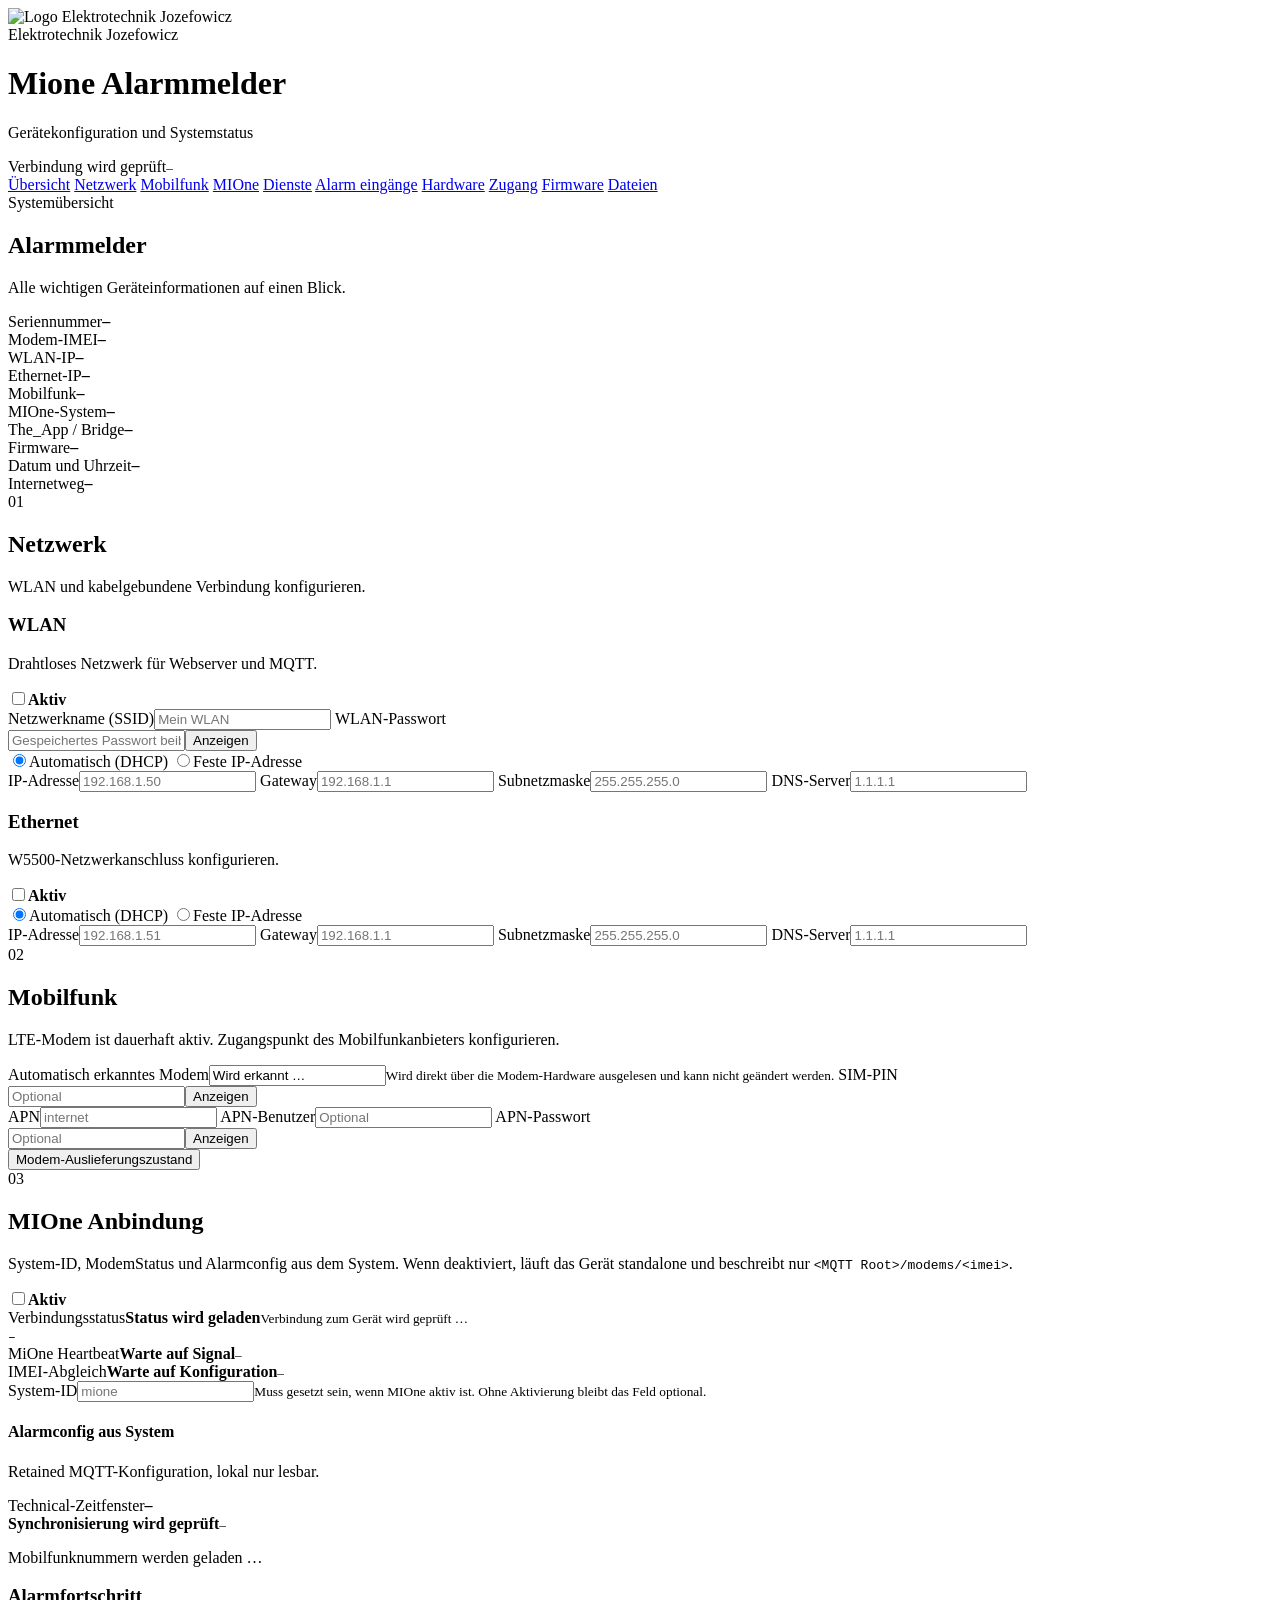
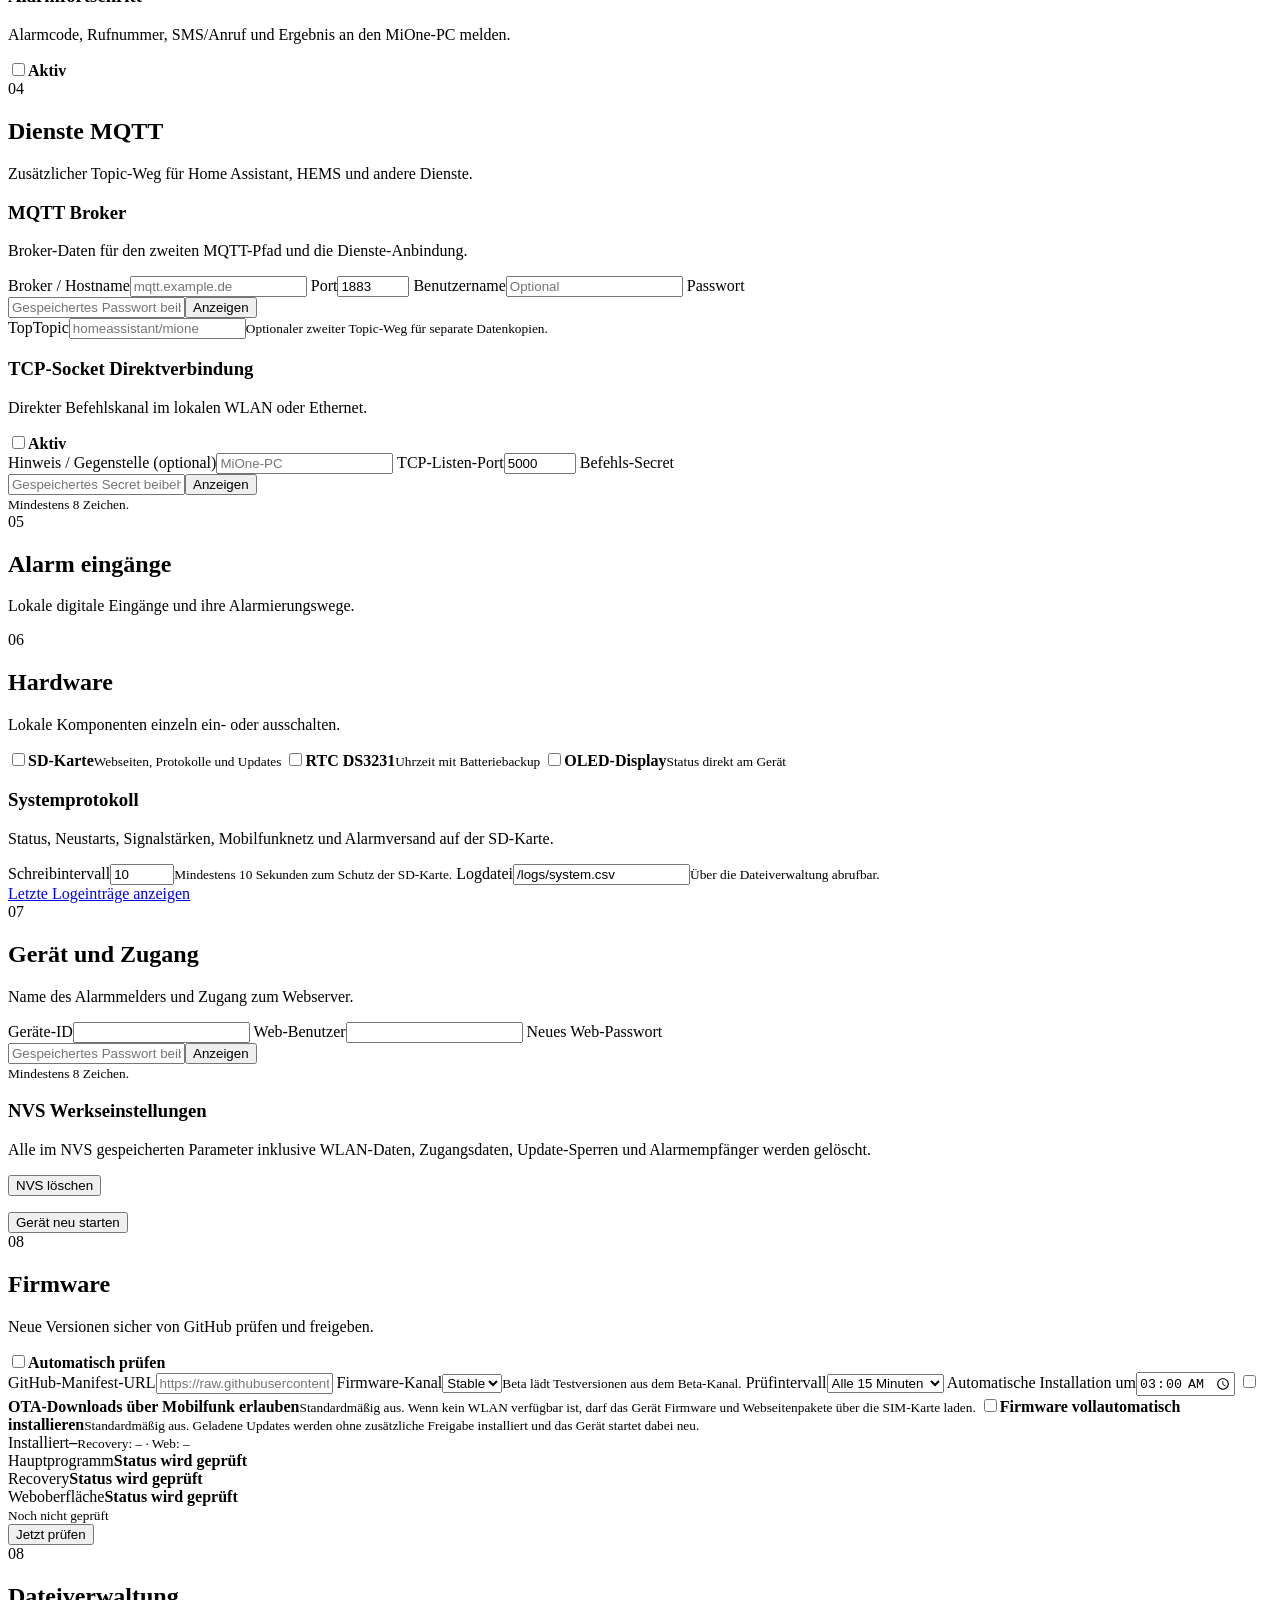
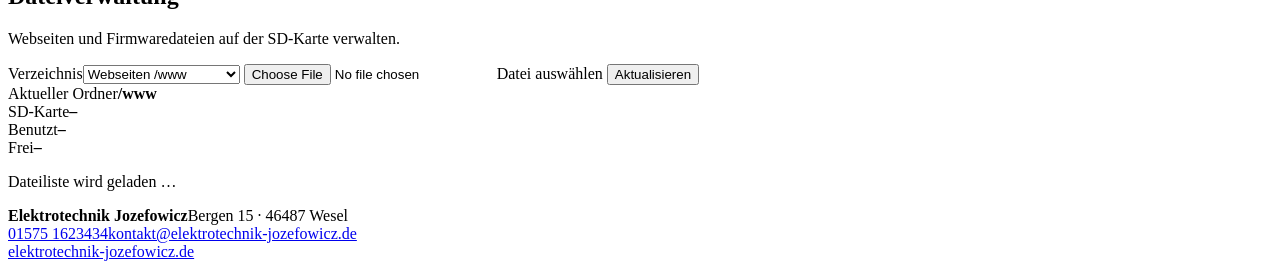
==== data/www/index.html @ 2a3f88ae "Move alarm progress into MIOne section" ====
<!doctype html>
<html lang="de">
<head>
  <meta charset="utf-8">
  <meta name="viewport" content="width=device-width,initial-scale=1">
  <meta name="theme-color" content="#071b2c">
  <title>Mione Alarmmelder | Konfiguration</title>
  <link rel="stylesheet" href="/config.css">
</head>
<body>
  <header class="topbar">
    <div class="brand wrap">
      <img src="/logo.png" alt="Logo Elektrotechnik Jozefowicz">
      <div>
        <span class="eyebrow">Elektrotechnik Jozefowicz</span>
        <h1>Mione Alarmmelder</h1>
        <p>Gerätekonfiguration und Systemstatus</p>
      </div>
      <div class="connection" id="connectionState"><i></i><div class="connection-text"><span>Verbindung wird geprüft</span><small id="connectionDetail">–</small></div></div>
    </div>
  </header>

  <main class="wrap layout">
    <aside class="sidebar" aria-label="Navigation">
      <a href="#overview" class="active">Übersicht</a>
      <a href="#network">Netzwerk</a>
      <a href="#cellular">Mobilfunk</a>
      <a href="#mione">MIOne</a>
      <a href="#services">Dienste</a>
      <a href="#alarm-inputs">Alarm eingänge</a>
      <a href="#hardware">Hardware</a>
      <a href="#security">Zugang</a>
      <a href="#updates">Firmware</a>
      <a href="#files">Dateien</a>
    </aside>

    <div class="content">
      <section class="hero-card" id="overview">
        <div>
          <span class="eyebrow">Systemübersicht</span>
          <h2 id="deviceTitle">Alarmmelder</h2>
          <p>Alle wichtigen Geräteinformationen auf einen Blick.</p>
        </div>
        <div class="status-grid">
          <div class="status-item"><span>Seriennummer</span><strong id="serialNumber">–</strong></div>
          <div class="status-item"><span>Modem-IMEI</span><strong id="modemImei">–</strong></div>
          <div class="status-item"><span>WLAN-IP</span><strong id="wifiStatus">–</strong></div>
          <div class="status-item"><span>Ethernet-IP</span><strong id="ethernetStatus">–</strong></div>
          <div class="status-item"><span>Mobilfunk</span><strong id="cellularStatus">–</strong></div>
          <div class="status-item"><span>MIOne-System</span><strong id="mqttStatus">–</strong></div>
          <div class="status-item"><span>The_App / Bridge</span><strong id="appBridgeStatus">–</strong></div>
          <div class="status-item"><span>Firmware</span><strong id="firmwareVersionStatus">–</strong></div>
          <div class="status-item"><span>Datum und Uhrzeit</span><strong id="dateTimeStatus">–</strong></div>
          <div class="status-item"><span>Internetweg</span><strong id="internetStatus">–</strong></div>
        </div>
      </section>

      <form id="configForm" autocomplete="off">
        <section class="card" id="network">
          <div class="section-heading"><div><span class="step">01</span><h2>Netzwerk</h2><p>WLAN und kabelgebundene Verbindung konfigurieren.</p></div></div>

          <div class="subsection" data-feature="wifi">
            <div class="subsection-title"><div><h3>WLAN</h3><p>Drahtloses Netzwerk für Webserver und MQTT.</p></div><label class="switch"><input id="wifiEnabled" type="checkbox"><span></span><b>Aktiv</b></label></div>
            <div class="fields two">
              <label><span>Netzwerkname (SSID)</span><input id="wifiSsid" type="text" maxlength="32" autocomplete="off" placeholder="Mein WLAN"></label>
              <label><span>WLAN-Passwort</span><div class="password"><input id="wifiPassword" type="password" maxlength="64" autocomplete="new-password" placeholder="Gespeichertes Passwort beibehalten"><button type="button" class="reveal" aria-label="Passwort anzeigen">Anzeigen</button></div></label>
            </div>
            <div class="choice-row" role="radiogroup" aria-label="WLAN IP-Konfiguration">
              <label><input type="radio" name="wifiIpMode" value="dhcp" checked><span>Automatisch (DHCP)</span></label>
              <label><input type="radio" name="wifiIpMode" value="static"><span>Feste IP-Adresse</span></label>
            </div>
            <div class="fields ip-fields" id="wifiStatic">
              <label><span>IP-Adresse</span><input id="wifiAddress" inputmode="decimal" placeholder="192.168.1.50"></label>
              <label><span>Gateway</span><input id="wifiGateway" inputmode="decimal" placeholder="192.168.1.1"></label>
              <label><span>Subnetzmaske</span><input id="wifiSubnet" inputmode="decimal" placeholder="255.255.255.0"></label>
              <label><span>DNS-Server</span><input id="wifiDns" inputmode="decimal" placeholder="1.1.1.1"></label>
            </div>
          </div>

          <div class="subsection" data-feature="ethernet">
            <div class="subsection-title"><div><h3>Ethernet</h3><p>W5500-Netzwerkanschluss konfigurieren.</p></div><label class="switch"><input id="ethernetEnabled" type="checkbox"><span></span><b>Aktiv</b></label></div>
            <div class="choice-row" role="radiogroup" aria-label="Ethernet IP-Konfiguration">
              <label><input type="radio" name="ethernetIpMode" value="dhcp" checked><span>Automatisch (DHCP)</span></label>
              <label><input type="radio" name="ethernetIpMode" value="static"><span>Feste IP-Adresse</span></label>
            </div>
            <div class="fields ip-fields" id="ethernetStatic">
              <label><span>IP-Adresse</span><input id="ethernetAddress" inputmode="decimal" placeholder="192.168.1.51"></label>
              <label><span>Gateway</span><input id="ethernetGateway" inputmode="decimal" placeholder="192.168.1.1"></label>
              <label><span>Subnetzmaske</span><input id="ethernetSubnet" inputmode="decimal" placeholder="255.255.255.0"></label>
              <label><span>DNS-Server</span><input id="ethernetDns" inputmode="decimal" placeholder="1.1.1.1"></label>
            </div>
          </div>
        </section>

        <section class="card" id="cellular" data-feature="cellular">
          <div class="section-heading"><div><span class="step">02</span><h2>Mobilfunk</h2><p>LTE-Modem ist dauerhaft aktiv. Zugangspunkt des Mobilfunkanbieters konfigurieren.</p></div></div>
          <div class="fields two">
            <label><span>Automatisch erkanntes Modem</span><input id="modemType" type="text" value="Wird erkannt …" readonly><small>Wird direkt über die Modem-Hardware ausgelesen und kann nicht geändert werden.</small></label>
            <label><span>SIM-PIN</span><div class="password"><input id="simPin" type="password" inputmode="numeric" maxlength="8" placeholder="Optional"><button type="button" class="reveal" aria-label="PIN anzeigen">Anzeigen</button></div></label>
            <label><span>APN</span><input id="apn" type="text" maxlength="64" placeholder="internet"></label>
            <label><span>APN-Benutzer</span><input id="apnUser" type="text" maxlength="64" placeholder="Optional"></label>
            <label><span>APN-Passwort</span><div class="password"><input id="apnPassword" type="password" maxlength="64" placeholder="Optional"><button type="button" class="reveal" aria-label="Passwort anzeigen">Anzeigen</button></div></label>
          </div>
          <div class="actions modem-actions"><button type="button" class="button danger" id="modemFactoryReset">Modem-Auslieferungszustand</button></div>
        </section>

        <section class="card" id="mione" data-feature="mqtt">
          <div class="section-heading"><div><span class="step">03</span><h2>MIOne Anbindung</h2><p>System-ID, ModemStatus und Alarmconfig aus dem System. Wenn deaktiviert, läuft das Gerät standalone und beschreibt nur <code>&lt;MQTT Root&gt;/modems/&lt;imei&gt;</code>.</p></div><label class="switch"><input id="mqttEnabled" type="checkbox"><span></span><b>Aktiv</b></label></div>
          <div class="mqtt-connection waiting" id="mqttConnection">
            <i></i><div class="connection-text"><span>Verbindungsstatus</span><strong id="mqttConnectionTitle">Status wird geladen</strong><small id="mqttConnectionMessage">Verbindung zum Gerät wird geprüft …</small></div><code id="mqttConnectionCode">–</code>
          </div>
          <div class="mione-live-grid">
            <div class="mione-live waiting" id="heartbeatStatus"><i></i><div><span>MiOne Heartbeat</span><strong id="heartbeatTitle">Warte auf Signal</strong><small id="heartbeatMessage">–</small></div></div>
            <div class="mione-live waiting" id="imeiMatchStatus"><i></i><div><span>IMEI-Abgleich</span><strong id="imeiMatchTitle">Warte auf Konfiguration</strong><small id="imeiMatchMessage">–</small></div></div>
          </div>
          <div class="fields two">
            <label class="wide"><span>System-ID</span><input id="mqttBaseTopic" type="text" maxlength="128" placeholder="mione"><small>Muss gesetzt sein, wenn MIOne aktiv ist. Ohne Aktivierung bleibt das Feld optional.</small></label>
          </div>
          <div class="alarm-routing">
            <div class="routing-head"><div><h4>Alarmconfig aus System</h4><p>Retained MQTT-Konfiguration, lokal nur lesbar.</p></div><div><span>Technical-Zeitfenster</span><strong id="technicalWindow">–</strong></div></div>
            <div class="routing-sync" id="routingSync"><i></i><span><b>Synchronisierung wird geprüft</b><small id="routingSyncMessage">–</small></span></div>
            <div class="mobile-slots" id="mobileSlots"><p class="empty">Mobilfunknummern werden geladen …</p></div>
          </div>
          <div class="subsection">
            <div class="subsection-title"><div><h3>Alarmfortschritt</h3><p>Alarmcode, Rufnummer, SMS/Anruf und Ergebnis an den MiOne-PC melden.</p></div><label class="switch"><input id="alarmProgressEnabled" type="checkbox"><span></span><b>Aktiv</b></label></div>
          </div>
        </section>

        <section class="card" id="services">
          <div class="section-heading"><div><span class="step">04</span><h2>Dienste MQTT</h2><p>Zusätzlicher Topic-Weg für Home Assistant, HEMS und andere Dienste.</p></div></div>
          <div class="subsection">
            <div class="subsection-title"><div><h3>MQTT Broker</h3><p>Broker-Daten für den zweiten MQTT-Pfad und die Dienste-Anbindung.</p></div></div>
            <div class="fields two">
              <label><span>Broker / Hostname</span><input id="mqttHost" type="text" maxlength="128" placeholder="mqtt.example.de"></label>
              <label><span>Port</span><input id="mqttPort" type="number" min="1" max="65535" value="1883"></label>
              <label><span>Benutzername</span><input id="mqttUser" type="text" maxlength="64" placeholder="Optional"></label>
              <label><span>Passwort</span><div class="password"><input id="mqttPassword" type="password" maxlength="128" placeholder="Gespeichertes Passwort beibehalten"><button type="button" class="reveal" aria-label="Passwort anzeigen">Anzeigen</button></div></label>
            </div>
          </div>
          <div class="fields two">
            <label class="wide"><span>TopTopic</span><input id="mqttTopTopic" type="text" maxlength="128" placeholder="homeassistant/mione"><small>Optionaler zweiter Topic-Weg für separate Datenkopien.</small></label>
          </div>
          <div class="subsection" data-feature="offlineTcp">
            <div class="subsection-title"><div><h3>TCP-Socket Direktverbindung</h3><p>Direkter Befehlskanal im lokalen WLAN oder Ethernet.</p></div><label class="switch"><input id="offlineTcpEnabled" type="checkbox"><span></span><b>Aktiv</b></label></div>
            <div class="fields two">
              <label><span>Hinweis / Gegenstelle (optional)</span><input id="offlineTcpHost" type="text" maxlength="128" placeholder="MiOne-PC"></label>
              <label><span>TCP-Listen-Port</span><input id="offlineTcpPort" type="number" min="1" max="65535" value="5000"></label>
              <label><span>Befehls-Secret</span><div class="password"><input id="commandSecret" type="password" minlength="8" maxlength="128" placeholder="Gespeichertes Secret beibehalten"><button type="button" class="reveal" aria-label="Secret anzeigen">Anzeigen</button></div><small>Mindestens 8 Zeichen.</small></label>
            </div>
          </div>
        </section>

        <section class="card" id="alarm-inputs">
          <div class="section-heading"><div><span class="step">05</span><h2>Alarm eingänge</h2><p>Lokale digitale Eingänge und ihre Alarmierungswege.</p></div></div>
          <div class="input-alarm-grid" id="alarmInputs"></div>
        </section>

        <section class="card" id="hardware">
          <div class="section-heading"><div><span class="step">06</span><h2>Hardware</h2><p>Lokale Komponenten einzeln ein- oder ausschalten.</p></div></div>
          <div class="toggle-grid">
            <label><input id="sdEnabled" type="checkbox"><span><b>SD-Karte</b><small>Webseiten, Protokolle und Updates</small></span></label>
            <label><input id="rtcEnabled" type="checkbox"><span><b>RTC DS3231</b><small>Uhrzeit mit Batteriebackup</small></span></label>
            <label><input id="displayEnabled" type="checkbox"><span><b>OLED-Display</b><small>Status direkt am Gerät</small></span></label>
          </div>
          <div class="subsection">
            <div class="subsection-title"><div><h3>Systemprotokoll</h3><p>Status, Neustarts, Signalstärken, Mobilfunknetz und Alarmversand auf der SD-Karte.</p></div></div>
            <div class="fields two">
              <label><span>Schreibintervall</span><input id="logIntervalSeconds" type="number" min="10" max="3600" step="1" value="10"><small>Mindestens 10 Sekunden zum Schutz der SD-Karte.</small></label>
              <label><span>Logdatei</span><input type="text" value="/logs/system.csv" readonly><small>Über die Dateiverwaltung abrufbar.</small></label>
            </div>
            <div class="actions log-actions"><a class="button secondary" href="/logs.html?limit=100" target="_blank" rel="noopener">Letzte Logeinträge anzeigen</a></div>
          </div>
        </section>

        <section class="card" id="security">
          <div class="section-heading"><div><span class="step">07</span><h2>Gerät und Zugang</h2><p>Name des Alarmmelders und Zugang zum Webserver.</p></div></div>
          <div class="fields two">
            <label><span>Geräte-ID</span><input id="deviceId" type="text" required maxlength="48"></label>
            <label><span>Web-Benutzer</span><input id="webUser" type="text" required maxlength="32" autocomplete="username"></label>
            <label><span>Neues Web-Passwort</span><div class="password"><input id="webPassword" type="password" minlength="8" maxlength="128" autocomplete="new-password" placeholder="Gespeichertes Passwort beibehalten"><button type="button" class="reveal" aria-label="Passwort anzeigen">Anzeigen</button></div><small>Mindestens 8 Zeichen.</small></label>
          </div>
          <div class="danger-zone">
            <div><h3>NVS Werkseinstellungen</h3><p>Alle im NVS gespeicherten Parameter inklusive WLAN-Daten, Zugangsdaten, Update-Sperren und Alarmempfänger werden gelöscht.</p></div>
            <button type="button" class="button danger" id="nvsFactoryReset">NVS löschen</button>
          </div>
          <div class="actions" style="margin-top:16px">
            <button type="button" class="button secondary" id="systemReboot">Gerät neu starten</button>
          </div>
        </section>

        <section class="card" id="updates" data-feature="updates">
          <div class="section-heading"><div><span class="step">08</span><h2>Firmware</h2><p>Neue Versionen sicher von GitHub prüfen und freigeben.</p></div><label class="switch"><input id="updateCheckEnabled" type="checkbox"><span></span><b>Automatisch prüfen</b></label></div>
          <div class="fields two">
            <label class="wide"><span>GitHub-Manifest-URL</span><input id="updateManifestUrl" type="url" maxlength="240" placeholder="https://raw.githubusercontent.com/…/firmware.json"></label>
            <label><span>Firmware-Kanal</span><select id="updateChannel"><option value="stable">Stable</option><option value="beta">Beta</option></select><small>Beta lädt Testversionen aus dem Beta-Kanal.</small></label>
            <label><span>Prüfintervall</span><select id="updateCheckMinutes"><option value="15">Alle 15 Minuten</option><option value="60">Stündlich</option><option value="360">Alle 6 Stunden</option><option value="720">Alle 12 Stunden</option><option value="1440">Täglich</option><option value="10080">Wöchentlich</option></select></label>
            <label><span>Automatische Installation um</span><input id="updateInstallTime" type="time" value="03:00"></label>
            <label class="switch-line"><input id="updateCellularDownloads" type="checkbox"><span><b>OTA-Downloads über Mobilfunk erlauben</b><small>Standardmäßig aus. Wenn kein WLAN verfügbar ist, darf das Gerät Firmware und Webseitenpakete über die SIM-Karte laden.</small></span></label>
            <label class="switch-line"><input id="updateAutoInstall" type="checkbox"><span><b>Firmware vollautomatisch installieren</b><small>Standardmäßig aus. Geladene Updates werden ohne zusätzliche Freigabe installiert und das Gerät startet dabei neu.</small></span></label>
          </div>
          <div class="update-panel">
            <div class="installed-versions">
              <div><span>Installiert</span><strong id="currentFirmware">–</strong><small id="installedDetails">Recovery: – · Web: –</small></div>
              <div><span>Hauptprogramm</span><strong id="firmwareUpdateState">Status wird geprüft</strong></div>
              <div><span>Recovery</span><strong id="recoveryUpdateState">Status wird geprüft</strong></div>
              <div><span>Weboberfläche</span><strong id="webUpdateState">Status wird geprüft</strong></div>
              <small id="updateMessage">Noch nicht geprüft</small>
            </div>
            <div class="actions"><button type="button" class="button secondary" id="checkUpdate">Jetzt prüfen</button><button type="button" class="button warning" id="approveUpdate" hidden>Update bestätigen</button></div>
          </div>
        </section>

        <section class="card" id="files">
          <div class="section-heading"><div><span class="step">08</span><h2>Dateiverwaltung</h2><p>Webseiten und Firmwaredateien auf der SD-Karte verwalten.</p></div></div>
          <div class="file-toolbar">
            <label><span>Verzeichnis</span><select id="fileDirectory"><option value="/www">Webseiten /www</option><option value="/firmware">Firmware /firmware</option><option value="/logs">Systemprotokolle /logs</option></select></label>
            <label class="file-picker"><input id="fileUpload" type="file"><span>Datei auswählen</span></label>
            <button type="button" class="button secondary" id="parentDirectory" hidden>Zurück</button>
            <button type="button" class="button secondary" id="refreshFiles">Aktualisieren</button>
          </div>
          <div class="file-location"><span>Aktueller Ordner</span><strong id="currentPath">/www</strong></div>
          <div class="storage-status" id="storageStatus"><div><span>SD-Karte</span><strong>–</strong></div><div><span>Benutzt</span><strong>–</strong></div><div><span>Frei</span><strong>–</strong></div></div>
          <div class="file-list" id="fileList"><p class="empty">Dateiliste wird geladen …</p></div>
        </section>

        <div class="savebar" id="saveBar" hidden>
          <div><strong>Änderungen speichern?</strong><span>Das Gerät startet anschließend neu.</span></div>
          <button class="button primary" type="submit" id="saveButton">Konfiguration speichern</button>
        </div>
      </form>
    </div>
  </main>

  <div class="toast" id="toast" role="status" aria-live="polite"></div>

  <footer>
    <div class="wrap footer-grid">
      <div><strong>Elektrotechnik Jozefowicz</strong><span>Bergen 15 · 46487 Wesel</span></div>
      <div><a href="tel:+4915751623434">01575 1623434</a><a href="mailto:kontakt@elektrotechnik-jozefowicz.de">kontakt@elektrotechnik-jozefowicz.de</a></div>
      <a href="https://elektrotechnik-jozefowicz.de">elektrotechnik-jozefowicz.de</a>
    </div>
  </footer>
  <script src="/config.js"></script>
</body>
</html>
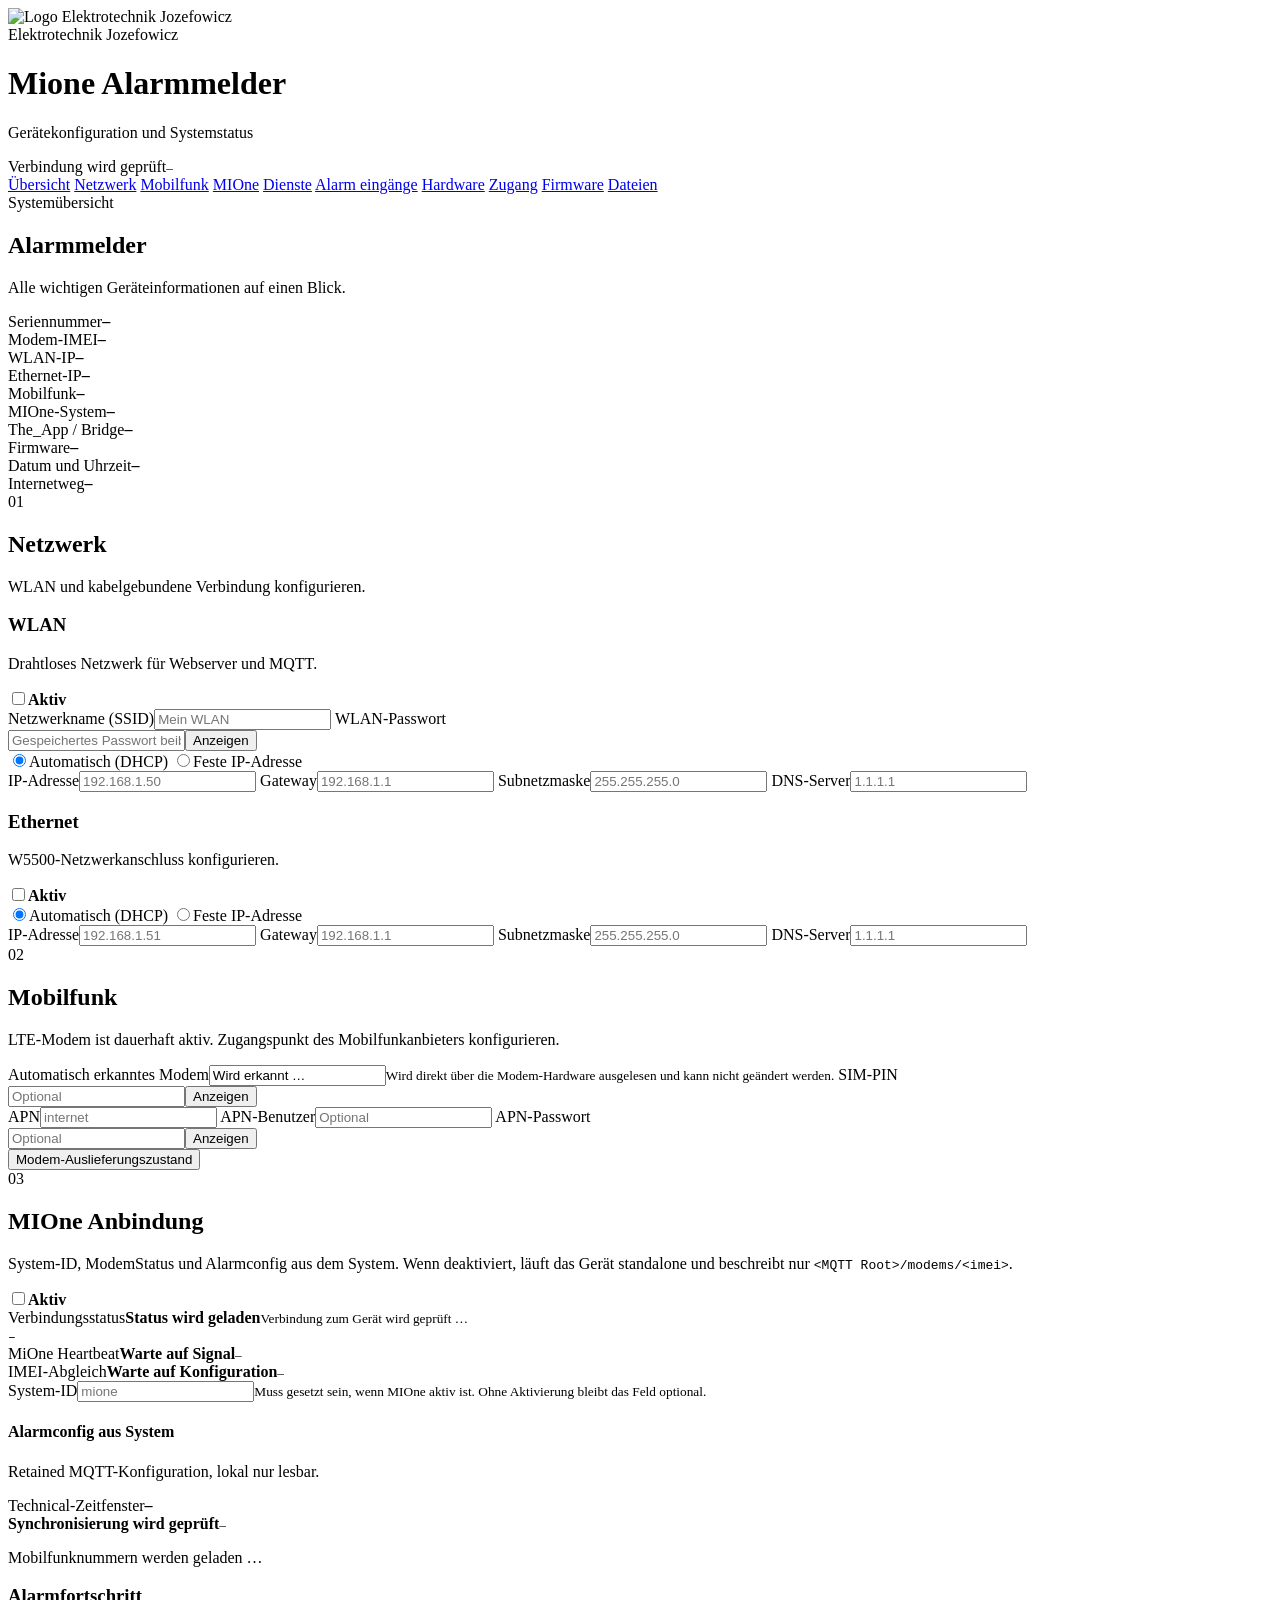
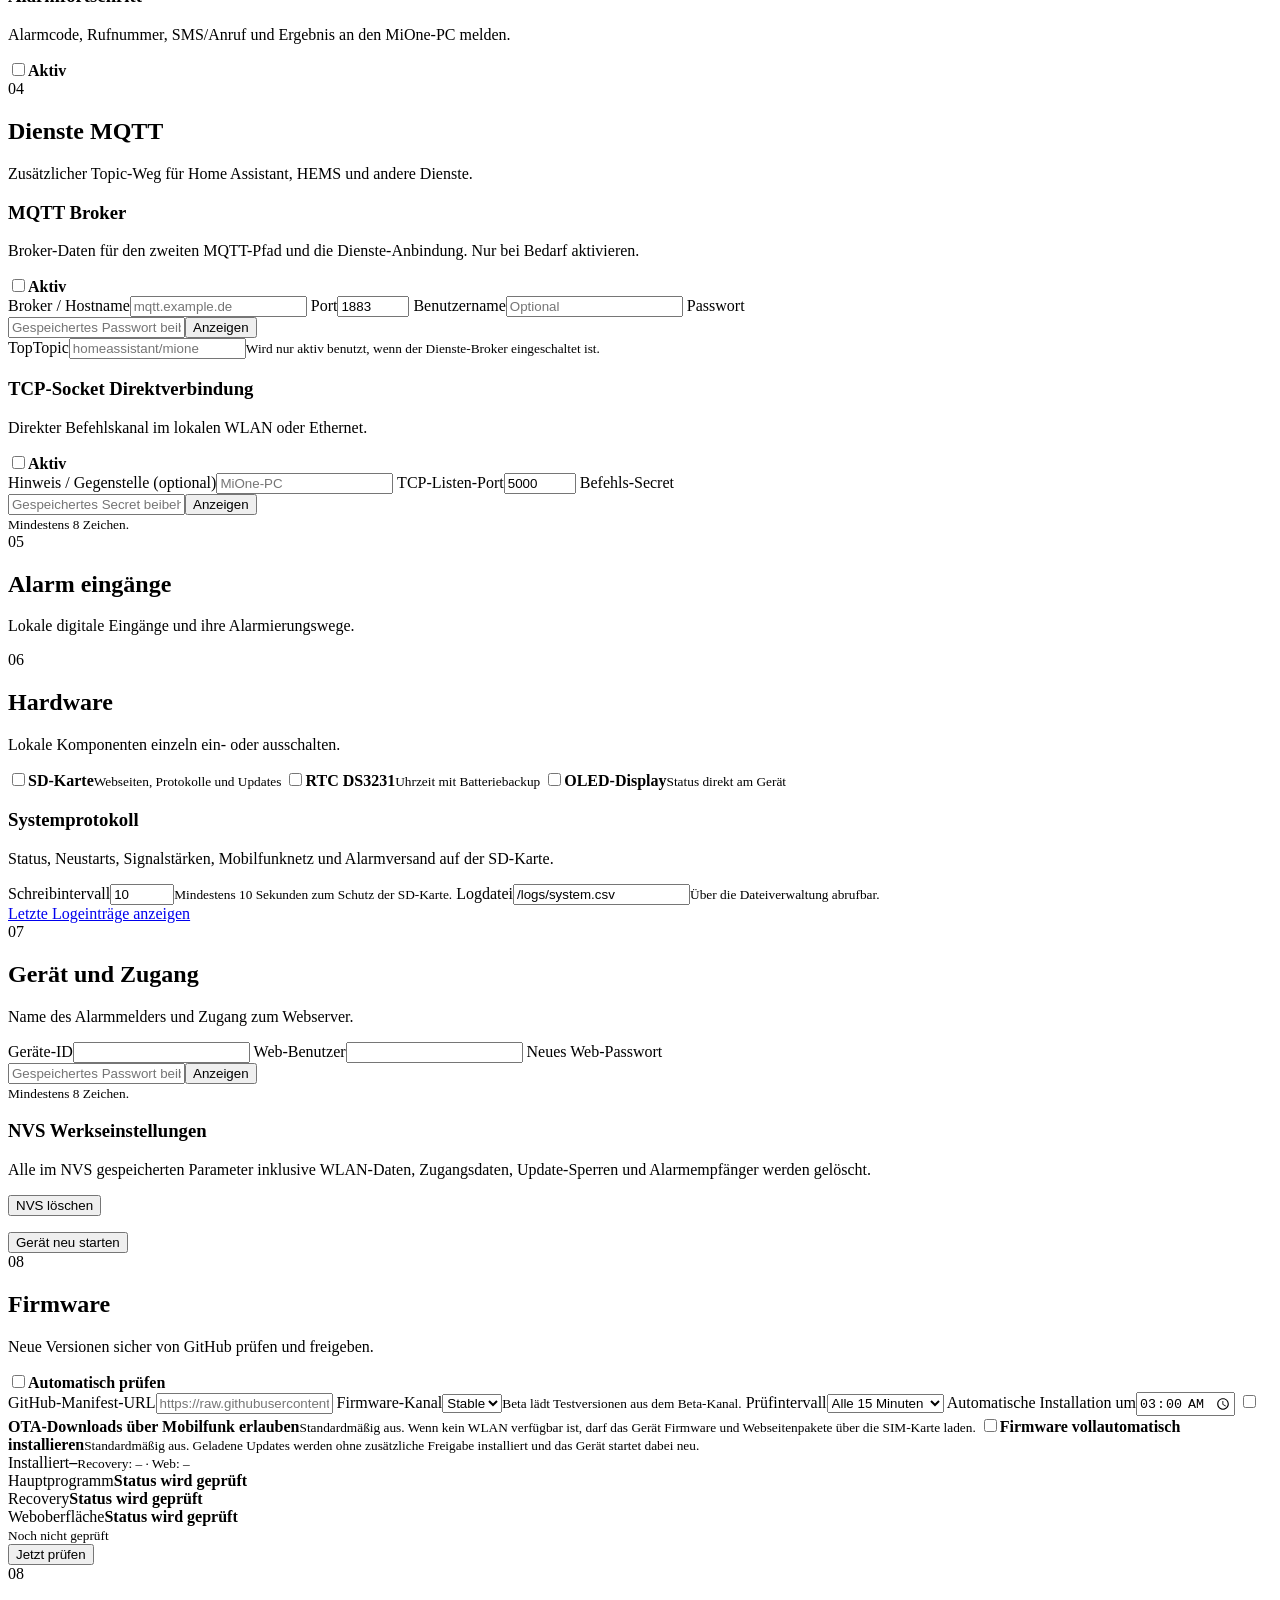
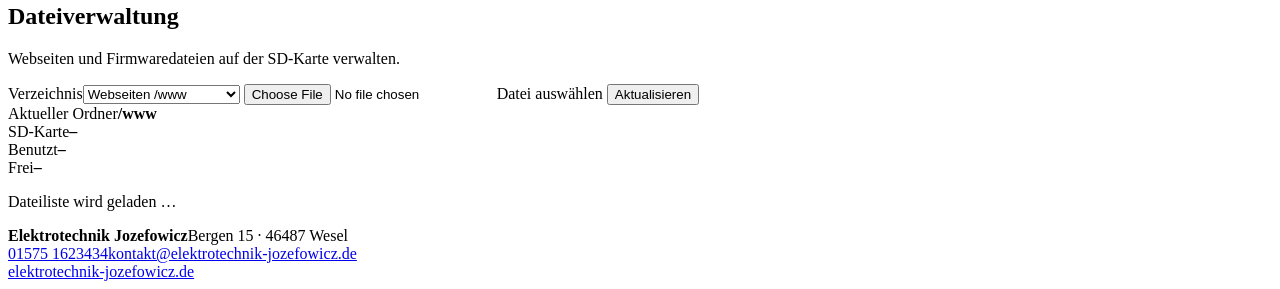
==== commit 2923e7d3: "Add switch for MQTT services broker" ====
--- a/data/www/index.html
+++ b/data/www/index.html
@@ -128,17 +128,17 @@
 
         <section class="card" id="services">
           <div class="section-heading"><div><span class="step">04</span><h2>Dienste MQTT</h2><p>Zusätzlicher Topic-Weg für Home Assistant, HEMS und andere Dienste.</p></div></div>
-          <div class="subsection">
-            <div class="subsection-title"><div><h3>MQTT Broker</h3><p>Broker-Daten für den zweiten MQTT-Pfad und die Dienste-Anbindung.</p></div></div>
+          <div class="subsection" id="mqttBrokerSection" data-feature="mqttService">
+            <div class="subsection-title"><div><h3>MQTT Broker</h3><p>Broker-Daten für den zweiten MQTT-Pfad und die Dienste-Anbindung. Nur bei Bedarf aktivieren.</p></div><label class="switch"><input id="mqttServiceEnabled" type="checkbox"><span></span><b>Aktiv</b></label></div>
             <div class="fields two">
               <label><span>Broker / Hostname</span><input id="mqttHost" type="text" maxlength="128" placeholder="mqtt.example.de"></label>
               <label><span>Port</span><input id="mqttPort" type="number" min="1" max="65535" value="1883"></label>
               <label><span>Benutzername</span><input id="mqttUser" type="text" maxlength="64" placeholder="Optional"></label>
               <label><span>Passwort</span><div class="password"><input id="mqttPassword" type="password" maxlength="128" placeholder="Gespeichertes Passwort beibehalten"><button type="button" class="reveal" aria-label="Passwort anzeigen">Anzeigen</button></div></label>
             </div>
-          </div>
-          <div class="fields two">
-            <label class="wide"><span>TopTopic</span><input id="mqttTopTopic" type="text" maxlength="128" placeholder="homeassistant/mione"><small>Optionaler zweiter Topic-Weg für separate Datenkopien.</small></label>
+            <div class="fields two">
+              <label class="wide"><span>TopTopic</span><input id="mqttTopTopic" type="text" maxlength="128" placeholder="homeassistant/mione"><small>Wird nur aktiv benutzt, wenn der Dienste-Broker eingeschaltet ist.</small></label>
+            </div>
           </div>
           <div class="subsection" data-feature="offlineTcp">
             <div class="subsection-title"><div><h3>TCP-Socket Direktverbindung</h3><p>Direkter Befehlskanal im lokalen WLAN oder Ethernet.</p></div><label class="switch"><input id="offlineTcpEnabled" type="checkbox"><span></span><b>Aktiv</b></label></div>
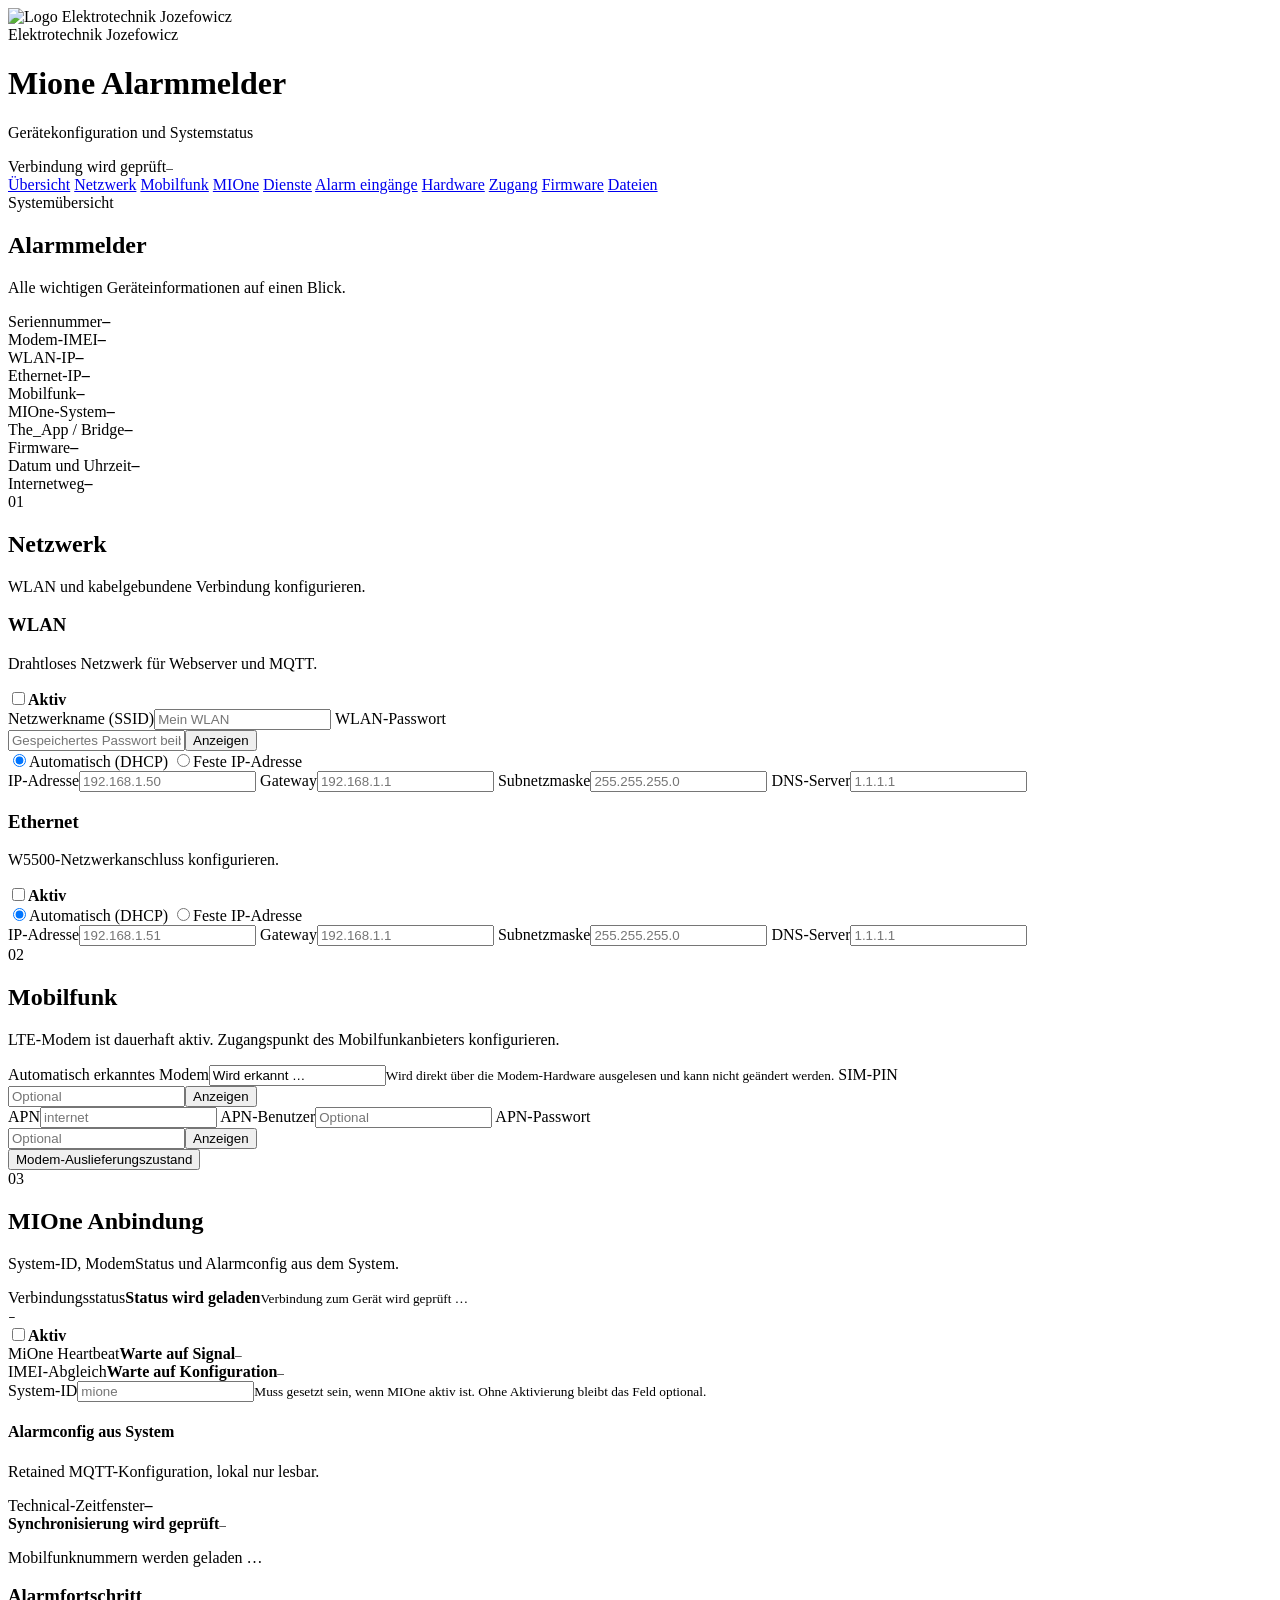
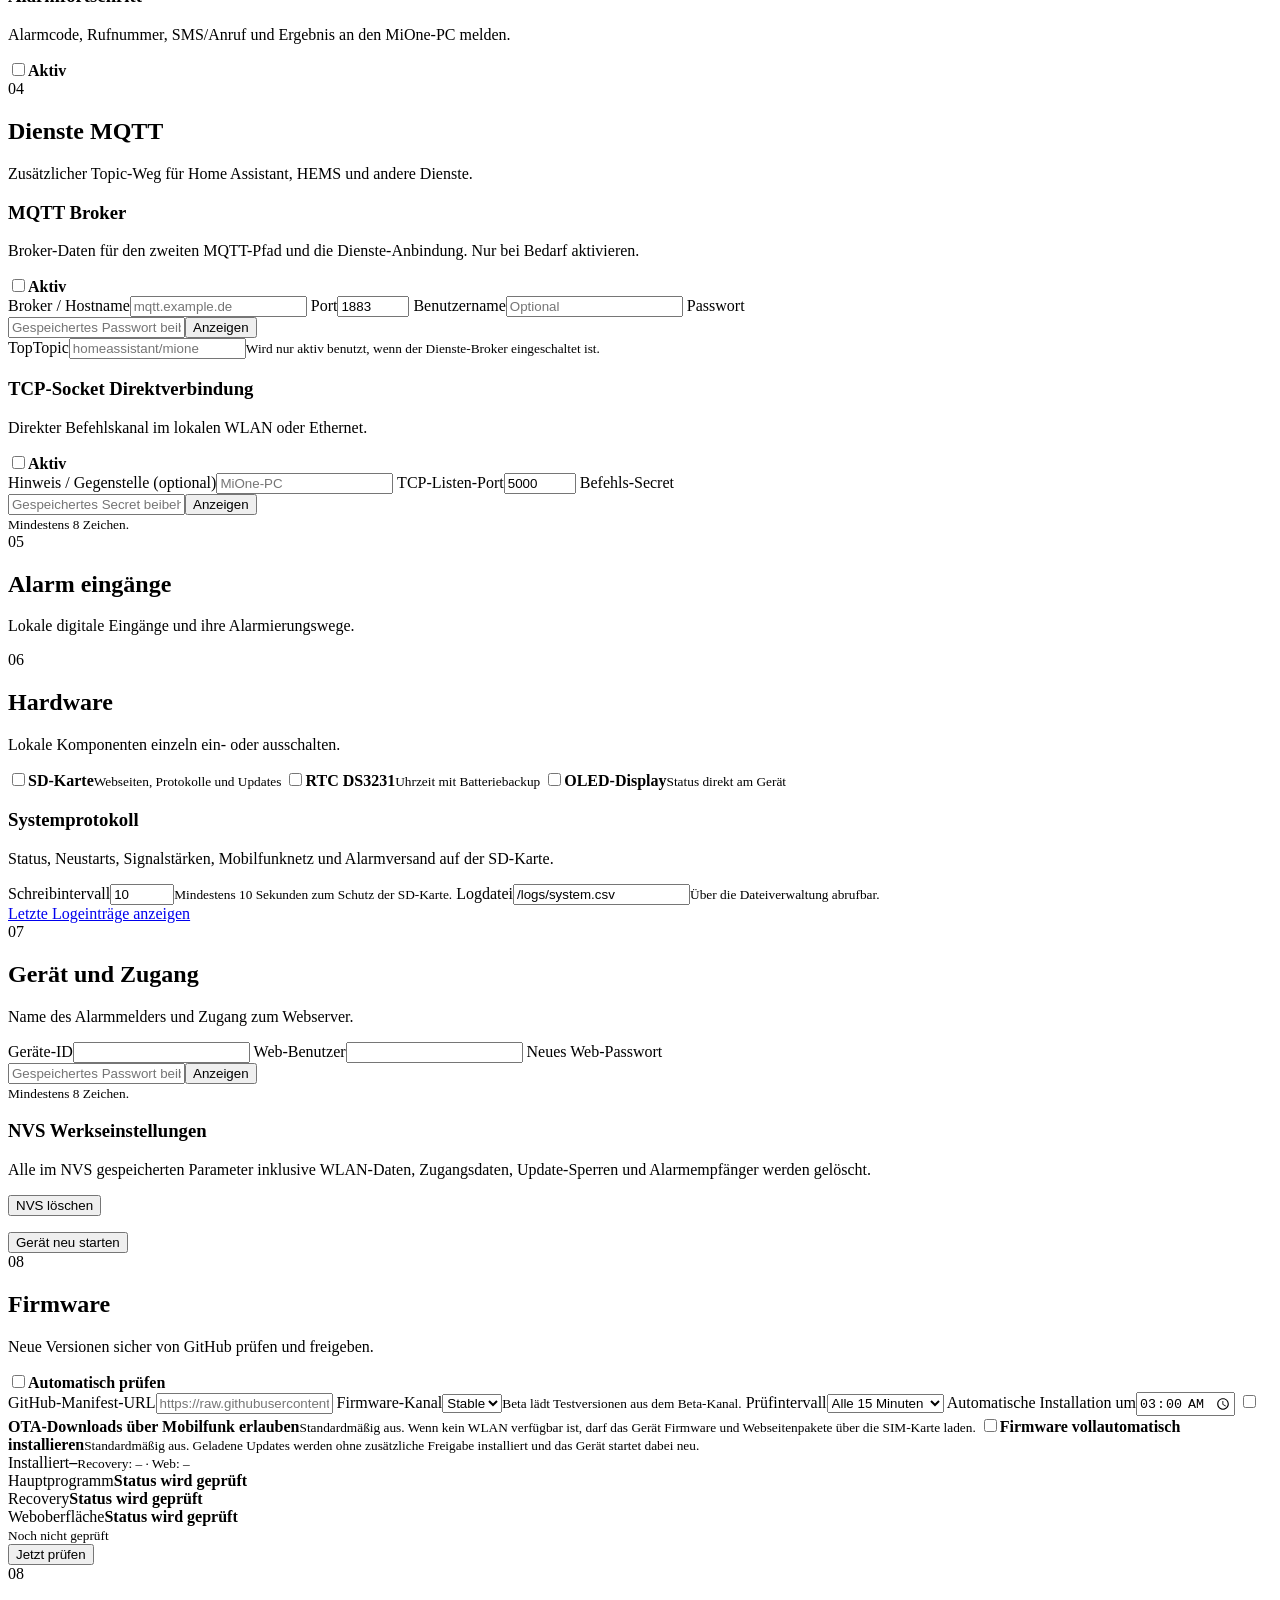
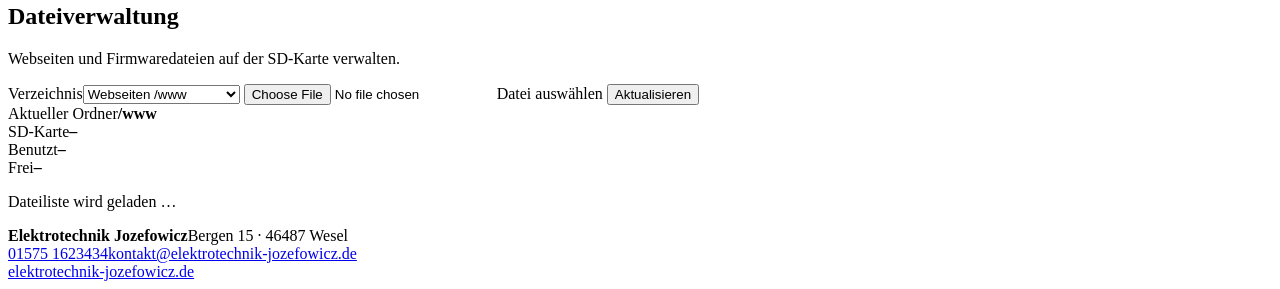
==== commit 6f620398: "Move section switches into collapsed content" ====
--- a/data/www/index.html
+++ b/data/www/index.html
@@ -105,10 +105,11 @@
         </section>
 
         <section class="card" id="mione" data-feature="mqtt">
-          <div class="section-heading"><div><span class="step">03</span><h2>MIOne Anbindung</h2><p>System-ID, ModemStatus und Alarmconfig aus dem System. Wenn deaktiviert, läuft das Gerät standalone und beschreibt nur <code>&lt;MQTT Root&gt;/modems/&lt;imei&gt;</code>.</p></div><label class="switch"><input id="mqttEnabled" type="checkbox"><span></span><b>Aktiv</b></label></div>
+          <div class="section-heading"><div><span class="step">03</span><h2>MIOne Anbindung</h2><p>System-ID, ModemStatus und Alarmconfig aus dem System.</p></div></div>
           <div class="mqtt-connection waiting" id="mqttConnection">
             <i></i><div class="connection-text"><span>Verbindungsstatus</span><strong id="mqttConnectionTitle">Status wird geladen</strong><small id="mqttConnectionMessage">Verbindung zum Gerät wird geprüft …</small></div><code id="mqttConnectionCode">–</code>
           </div>
+          <div class="section-switch-row"><label class="switch"><input id="mqttEnabled" type="checkbox"><span></span><b>Aktiv</b></label></div>
           <div class="mione-live-grid">
             <div class="mione-live waiting" id="heartbeatStatus"><i></i><div><span>MiOne Heartbeat</span><strong id="heartbeatTitle">Warte auf Signal</strong><small id="heartbeatMessage">–</small></div></div>
             <div class="mione-live waiting" id="imeiMatchStatus"><i></i><div><span>IMEI-Abgleich</span><strong id="imeiMatchTitle">Warte auf Konfiguration</strong><small id="imeiMatchMessage">–</small></div></div>
@@ -189,7 +190,8 @@
         </section>
 
         <section class="card" id="updates" data-feature="updates">
-          <div class="section-heading"><div><span class="step">08</span><h2>Firmware</h2><p>Neue Versionen sicher von GitHub prüfen und freigeben.</p></div><label class="switch"><input id="updateCheckEnabled" type="checkbox"><span></span><b>Automatisch prüfen</b></label></div>
+          <div class="section-heading"><div><span class="step">08</span><h2>Firmware</h2><p>Neue Versionen sicher von GitHub prüfen und freigeben.</p></div></div>
+          <div class="section-switch-row"><label class="switch"><input id="updateCheckEnabled" type="checkbox"><span></span><b>Automatisch prüfen</b></label></div>
           <div class="fields two">
             <label class="wide"><span>GitHub-Manifest-URL</span><input id="updateManifestUrl" type="url" maxlength="240" placeholder="https://raw.githubusercontent.com/…/firmware.json"></label>
             <label><span>Firmware-Kanal</span><select id="updateChannel"><option value="stable">Stable</option><option value="beta">Beta</option></select><small>Beta lädt Testversionen aus dem Beta-Kanal.</small></label>
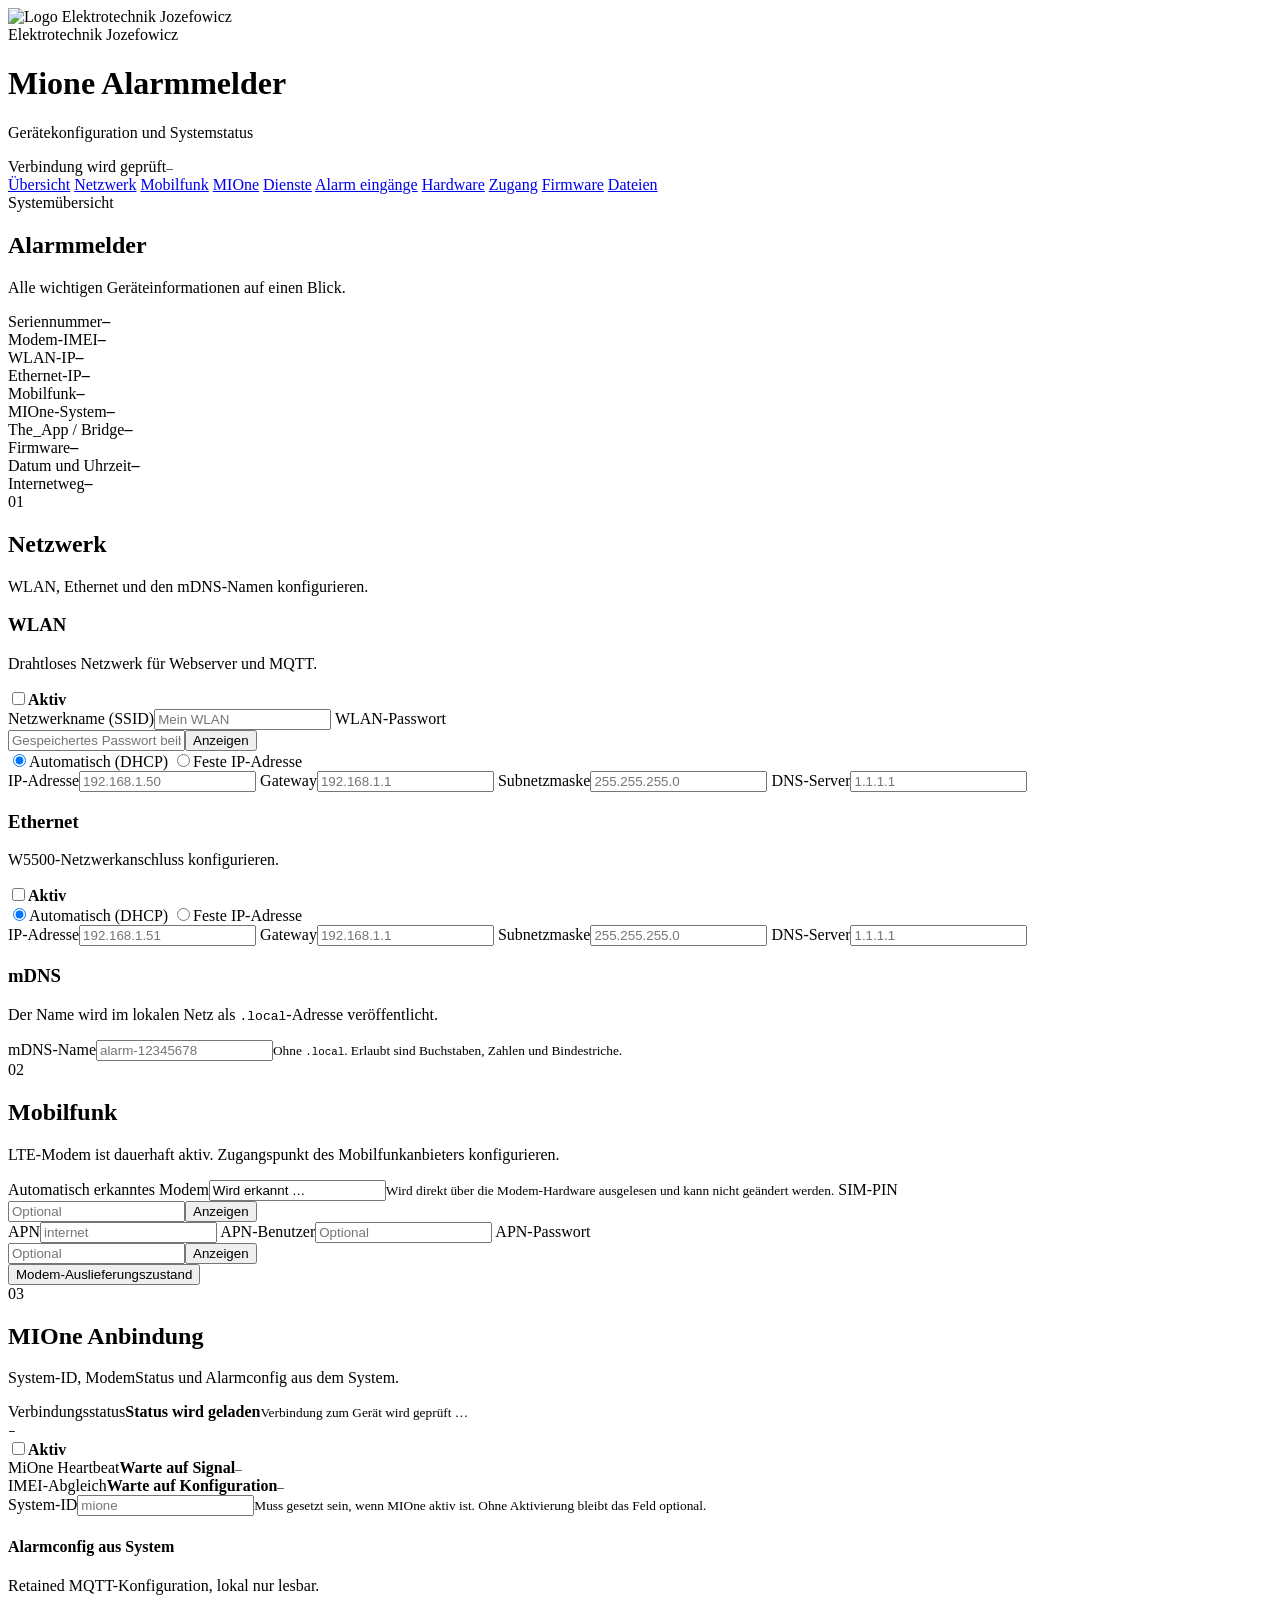
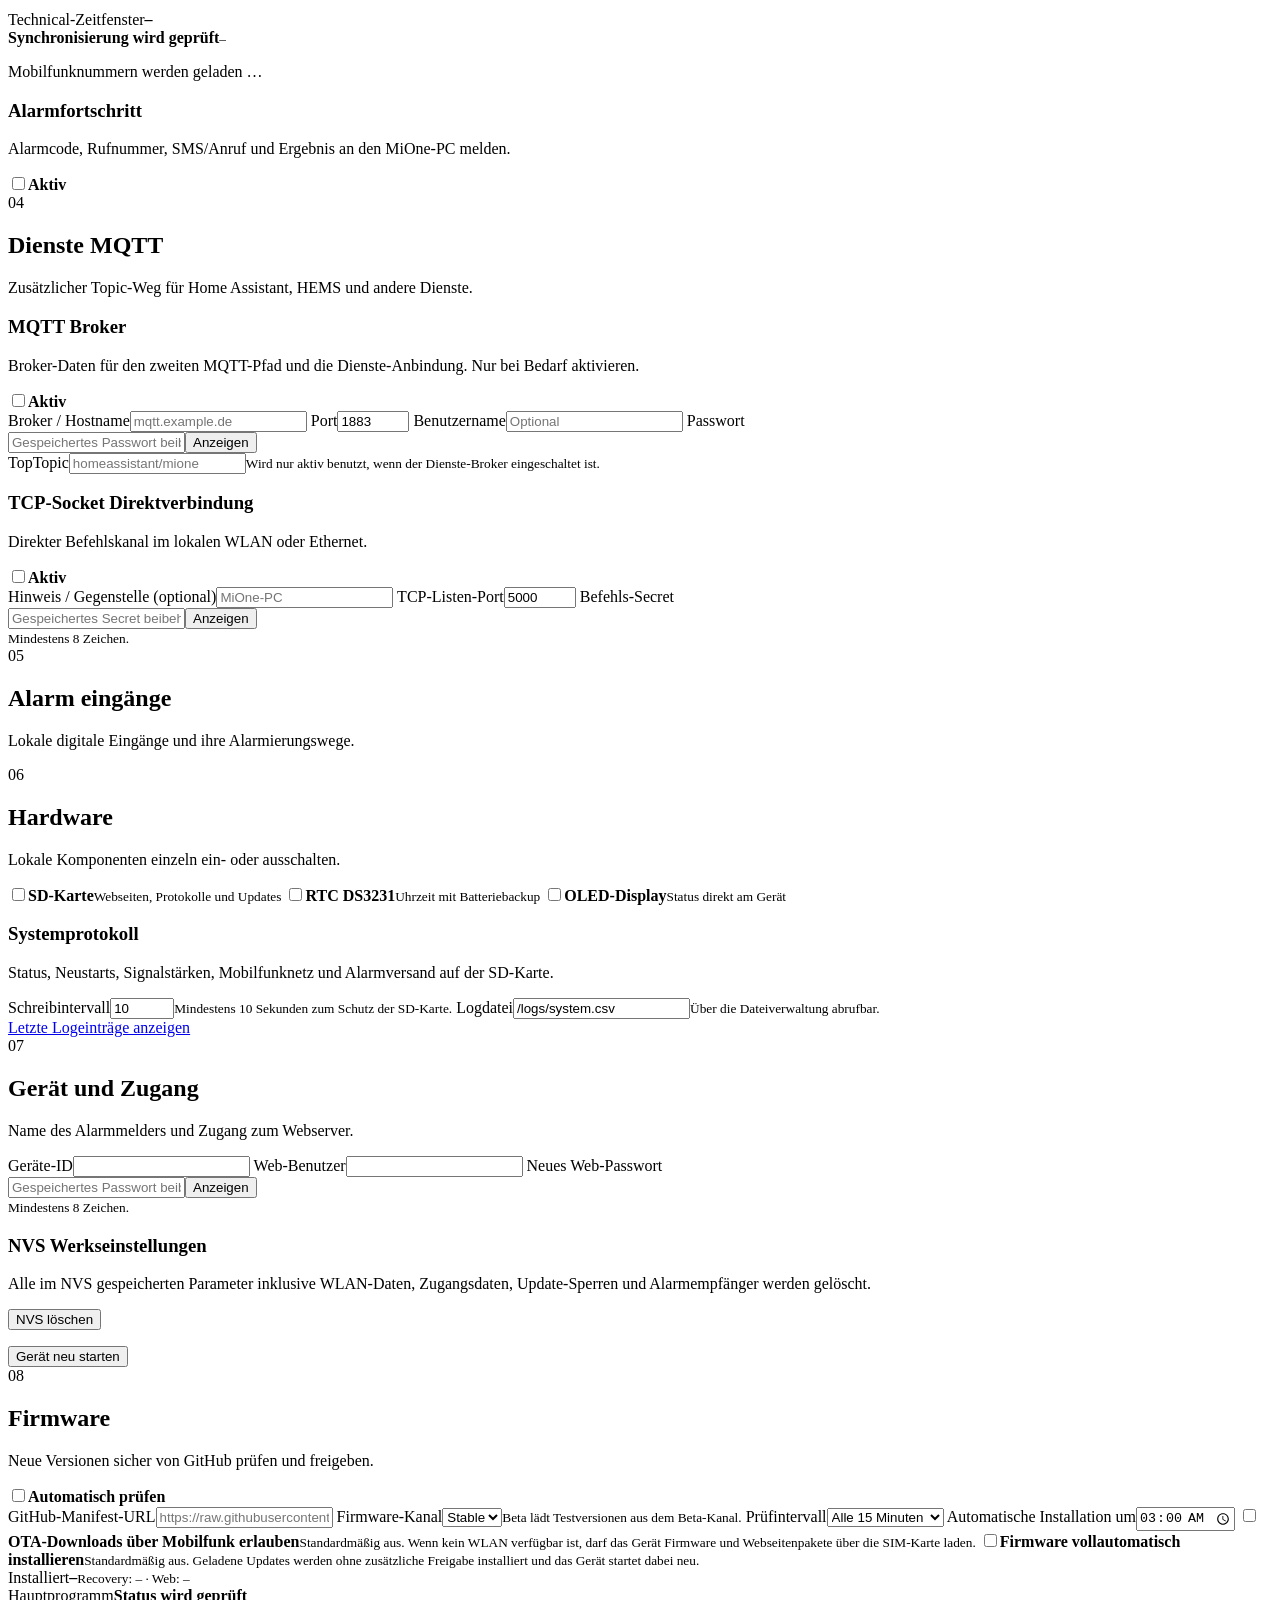
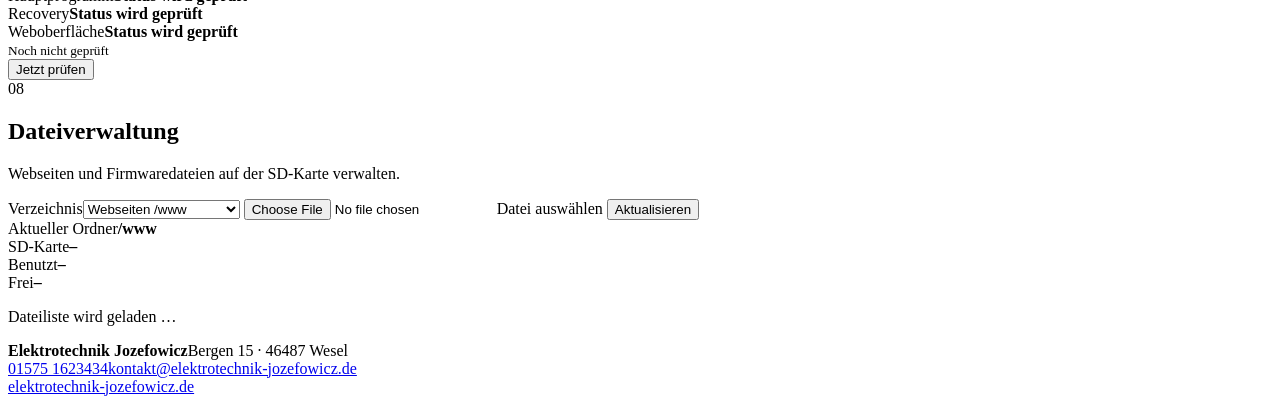
==== commit fe692399: "Make mDNS name configurable" ====
--- a/data/www/index.html
+++ b/data/www/index.html
@@ -57,7 +57,7 @@
 
       <form id="configForm" autocomplete="off">
         <section class="card" id="network">
-          <div class="section-heading"><div><span class="step">01</span><h2>Netzwerk</h2><p>WLAN und kabelgebundene Verbindung konfigurieren.</p></div></div>
+          <div class="section-heading"><div><span class="step">01</span><h2>Netzwerk</h2><p>WLAN, Ethernet und den mDNS-Namen konfigurieren.</p></div></div>
 
           <div class="subsection" data-feature="wifi">
             <div class="subsection-title"><div><h3>WLAN</h3><p>Drahtloses Netzwerk für Webserver und MQTT.</p></div><label class="switch"><input id="wifiEnabled" type="checkbox"><span></span><b>Aktiv</b></label></div>
@@ -88,6 +88,13 @@
               <label><span>Gateway</span><input id="ethernetGateway" inputmode="decimal" placeholder="192.168.1.1"></label>
               <label><span>Subnetzmaske</span><input id="ethernetSubnet" inputmode="decimal" placeholder="255.255.255.0"></label>
               <label><span>DNS-Server</span><input id="ethernetDns" inputmode="decimal" placeholder="1.1.1.1"></label>
+            </div>
+          </div>
+
+          <div class="subsection">
+            <div class="subsection-title"><div><h3>mDNS</h3><p>Der Name wird im lokalen Netz als <code>.local</code>-Adresse veröffentlicht.</p></div></div>
+            <div class="fields two">
+              <label class="wide"><span>mDNS-Name</span><input id="mdnsName" type="text" maxlength="63" placeholder="alarm-12345678"><small>Ohne <code>.local</code>. Erlaubt sind Buchstaben, Zahlen und Bindestriche.</small></label>
             </div>
           </div>
         </section>
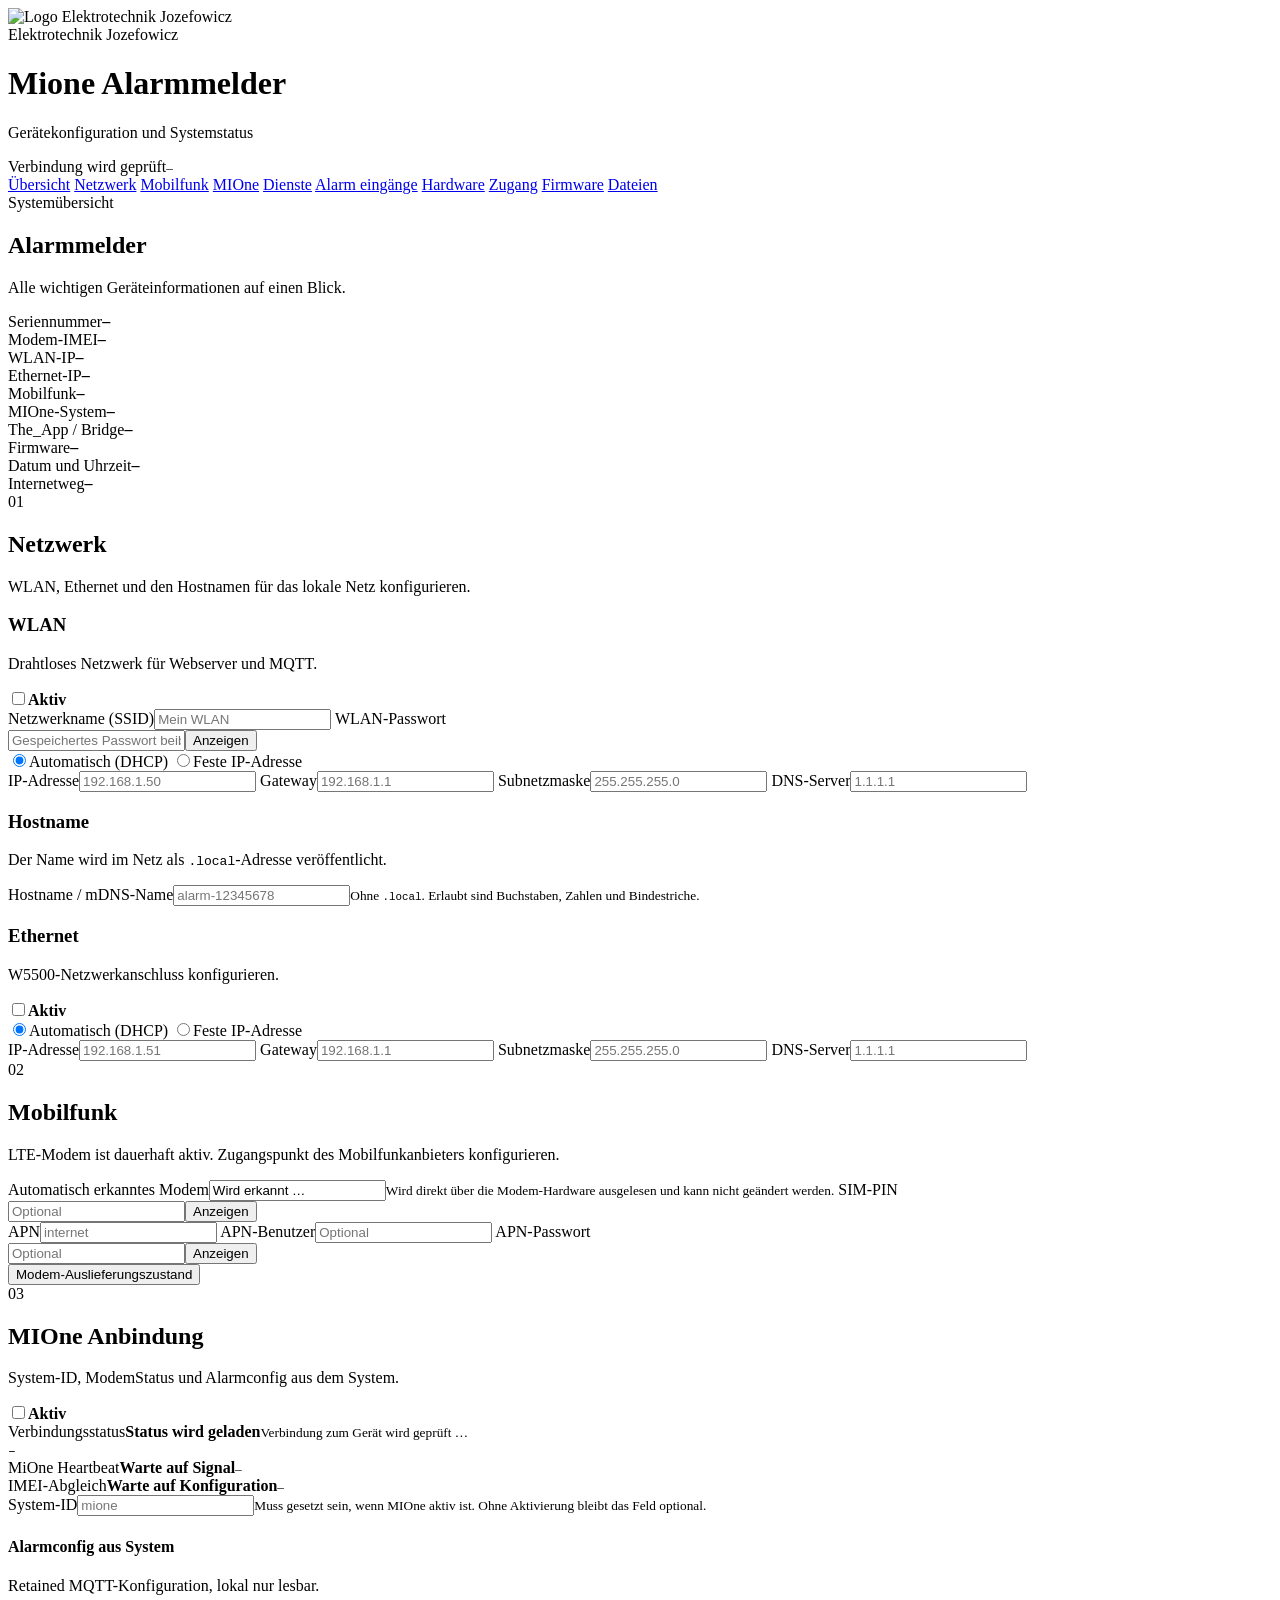
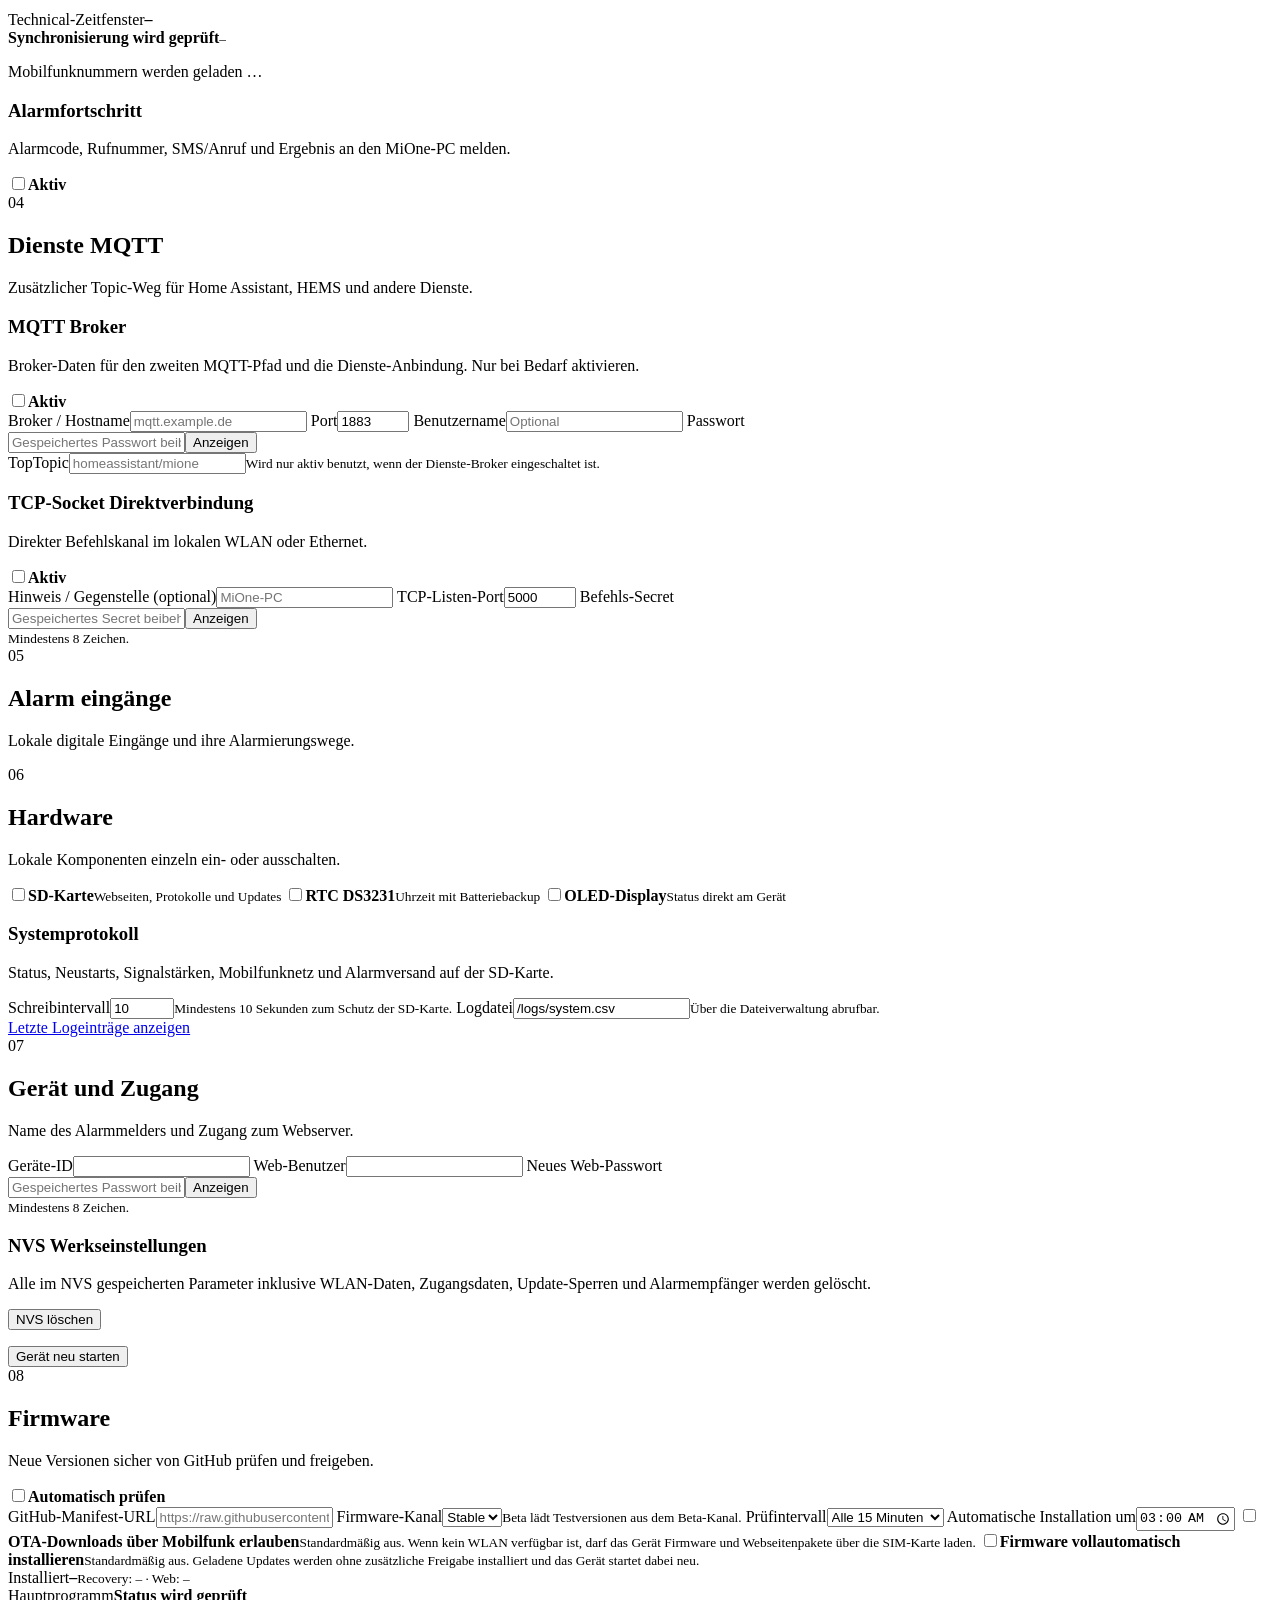
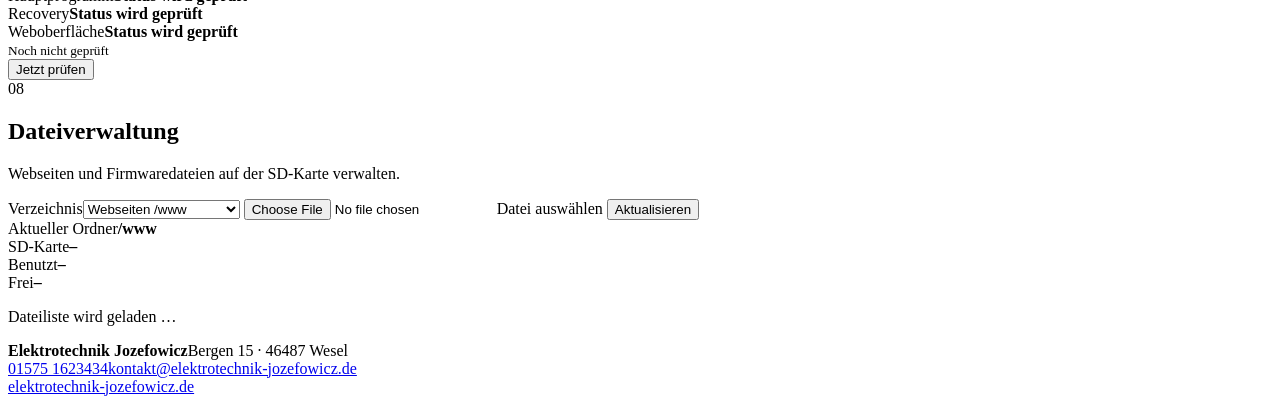
==== commit 536f4b30: "Improve MIOne and hostname layout" ====
--- a/data/www/index.html
+++ b/data/www/index.html
@@ -57,7 +57,7 @@
 
       <form id="configForm" autocomplete="off">
         <section class="card" id="network">
-          <div class="section-heading"><div><span class="step">01</span><h2>Netzwerk</h2><p>WLAN, Ethernet und den mDNS-Namen konfigurieren.</p></div></div>
+          <div class="section-heading"><div><span class="step">01</span><h2>Netzwerk</h2><p>WLAN, Ethernet und den Hostnamen für das lokale Netz konfigurieren.</p></div></div>
 
           <div class="subsection" data-feature="wifi">
             <div class="subsection-title"><div><h3>WLAN</h3><p>Drahtloses Netzwerk für Webserver und MQTT.</p></div><label class="switch"><input id="wifiEnabled" type="checkbox"><span></span><b>Aktiv</b></label></div>
@@ -77,6 +77,13 @@
             </div>
           </div>
 
+          <div class="subsection">
+            <div class="subsection-title"><div><h3>Hostname</h3><p>Der Name wird im Netz als <code>.local</code>-Adresse veröffentlicht.</p></div></div>
+            <div class="fields two">
+              <label class="wide"><span>Hostname / mDNS-Name</span><input id="mdnsName" type="text" maxlength="63" placeholder="alarm-12345678"><small>Ohne <code>.local</code>. Erlaubt sind Buchstaben, Zahlen und Bindestriche.</small></label>
+            </div>
+          </div>
+
           <div class="subsection" data-feature="ethernet">
             <div class="subsection-title"><div><h3>Ethernet</h3><p>W5500-Netzwerkanschluss konfigurieren.</p></div><label class="switch"><input id="ethernetEnabled" type="checkbox"><span></span><b>Aktiv</b></label></div>
             <div class="choice-row" role="radiogroup" aria-label="Ethernet IP-Konfiguration">
@@ -90,13 +97,6 @@
               <label><span>DNS-Server</span><input id="ethernetDns" inputmode="decimal" placeholder="1.1.1.1"></label>
             </div>
           </div>
-
-          <div class="subsection">
-            <div class="subsection-title"><div><h3>mDNS</h3><p>Der Name wird im lokalen Netz als <code>.local</code>-Adresse veröffentlicht.</p></div></div>
-            <div class="fields two">
-              <label class="wide"><span>mDNS-Name</span><input id="mdnsName" type="text" maxlength="63" placeholder="alarm-12345678"><small>Ohne <code>.local</code>. Erlaubt sind Buchstaben, Zahlen und Bindestriche.</small></label>
-            </div>
-          </div>
         </section>
 
         <section class="card" id="cellular" data-feature="cellular">
@@ -113,10 +113,10 @@
 
         <section class="card" id="mione" data-feature="mqtt">
           <div class="section-heading"><div><span class="step">03</span><h2>MIOne Anbindung</h2><p>System-ID, ModemStatus und Alarmconfig aus dem System.</p></div></div>
+          <div class="section-switch-row mione"><label class="switch"><input id="mqttEnabled" type="checkbox"><span></span><b>Aktiv</b></label></div>
           <div class="mqtt-connection waiting" id="mqttConnection">
             <i></i><div class="connection-text"><span>Verbindungsstatus</span><strong id="mqttConnectionTitle">Status wird geladen</strong><small id="mqttConnectionMessage">Verbindung zum Gerät wird geprüft …</small></div><code id="mqttConnectionCode">–</code>
           </div>
-          <div class="section-switch-row"><label class="switch"><input id="mqttEnabled" type="checkbox"><span></span><b>Aktiv</b></label></div>
           <div class="mione-live-grid">
             <div class="mione-live waiting" id="heartbeatStatus"><i></i><div><span>MiOne Heartbeat</span><strong id="heartbeatTitle">Warte auf Signal</strong><small id="heartbeatMessage">–</small></div></div>
             <div class="mione-live waiting" id="imeiMatchStatus"><i></i><div><span>IMEI-Abgleich</span><strong id="imeiMatchTitle">Warte auf Konfiguration</strong><small id="imeiMatchMessage">–</small></div></div>
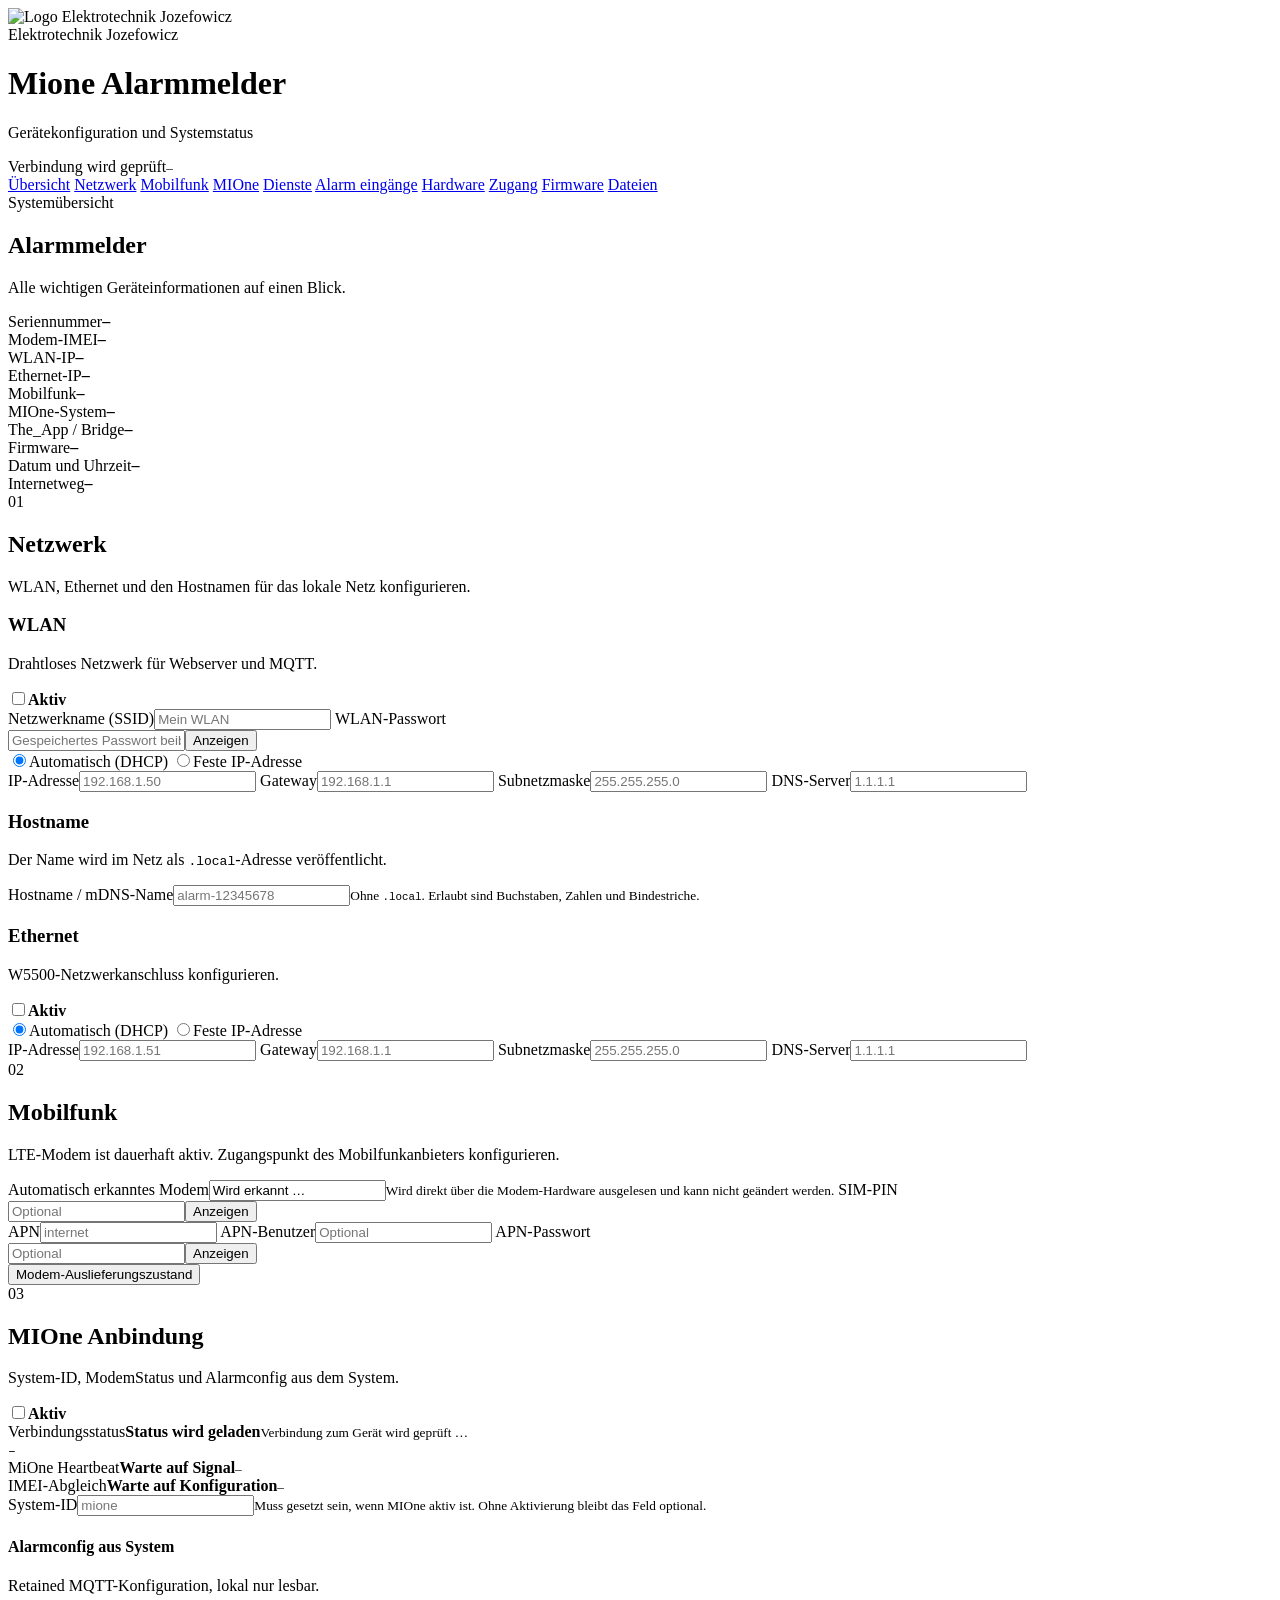
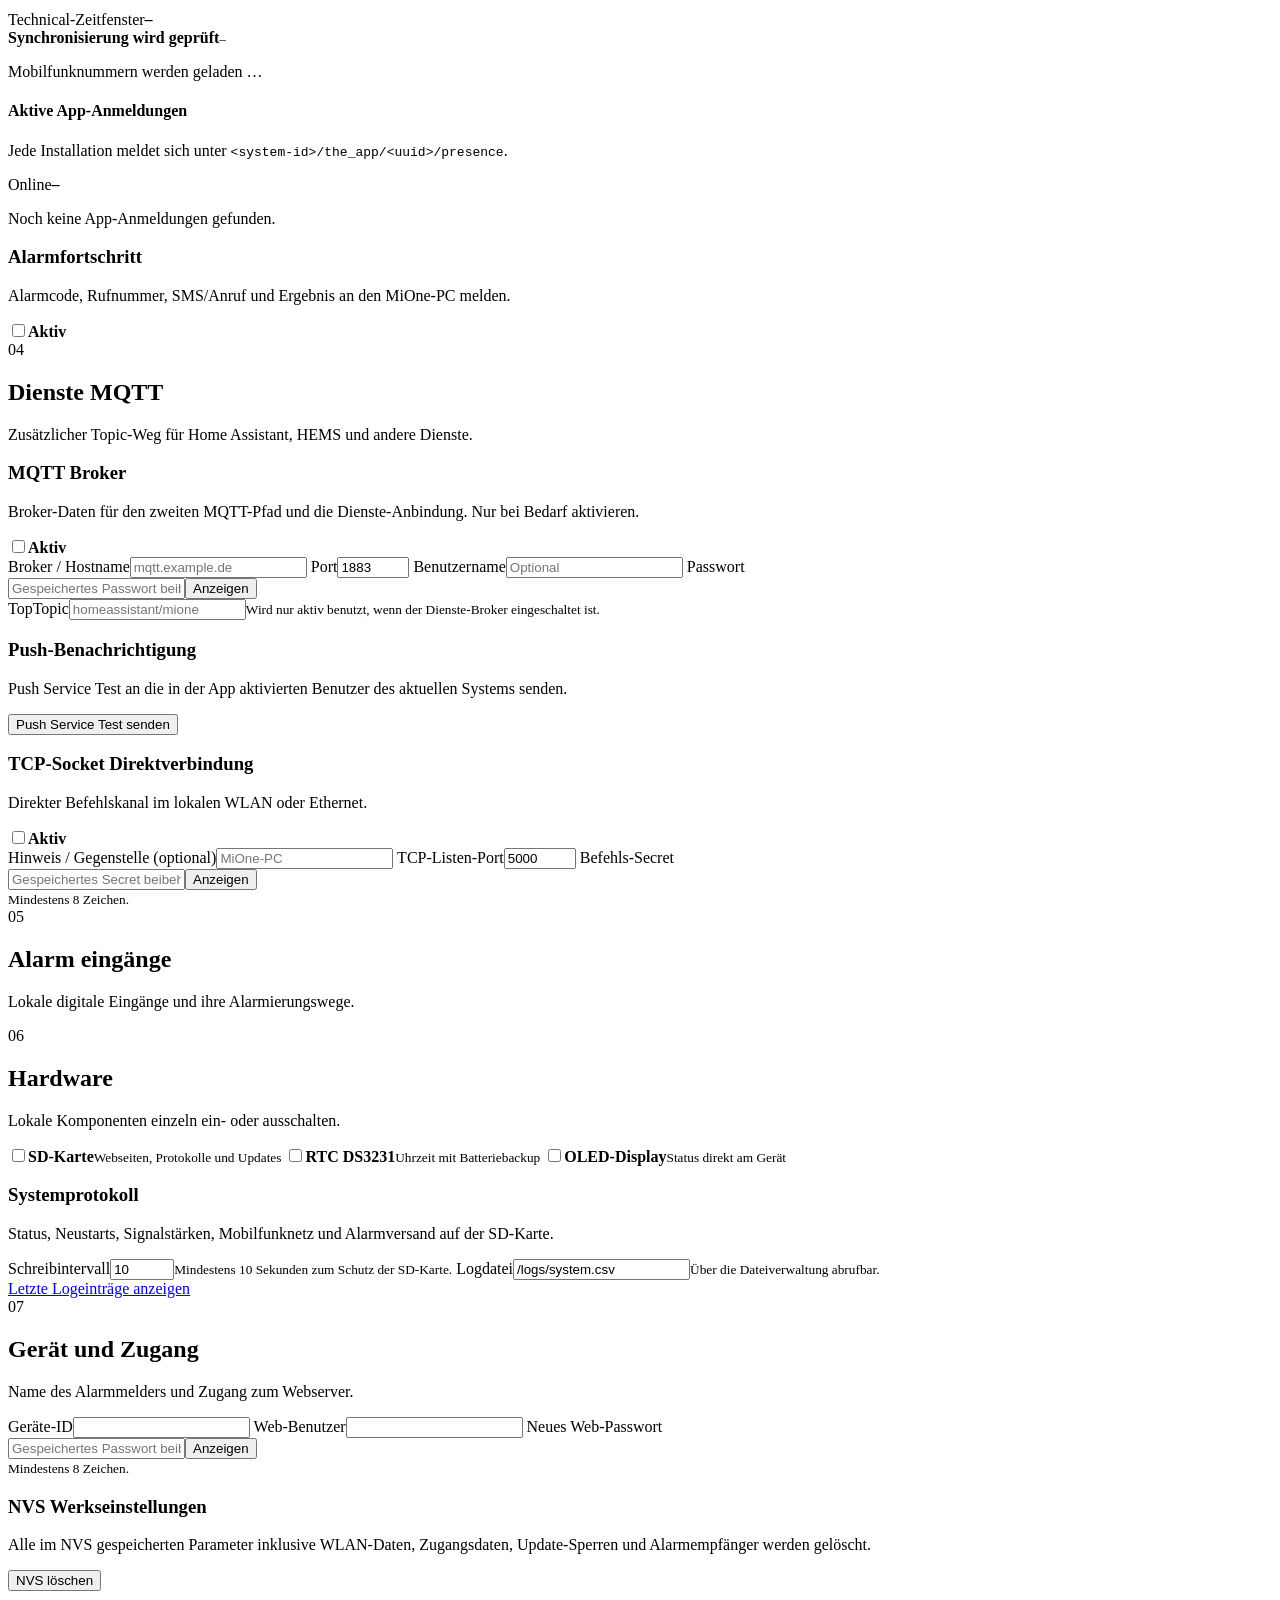
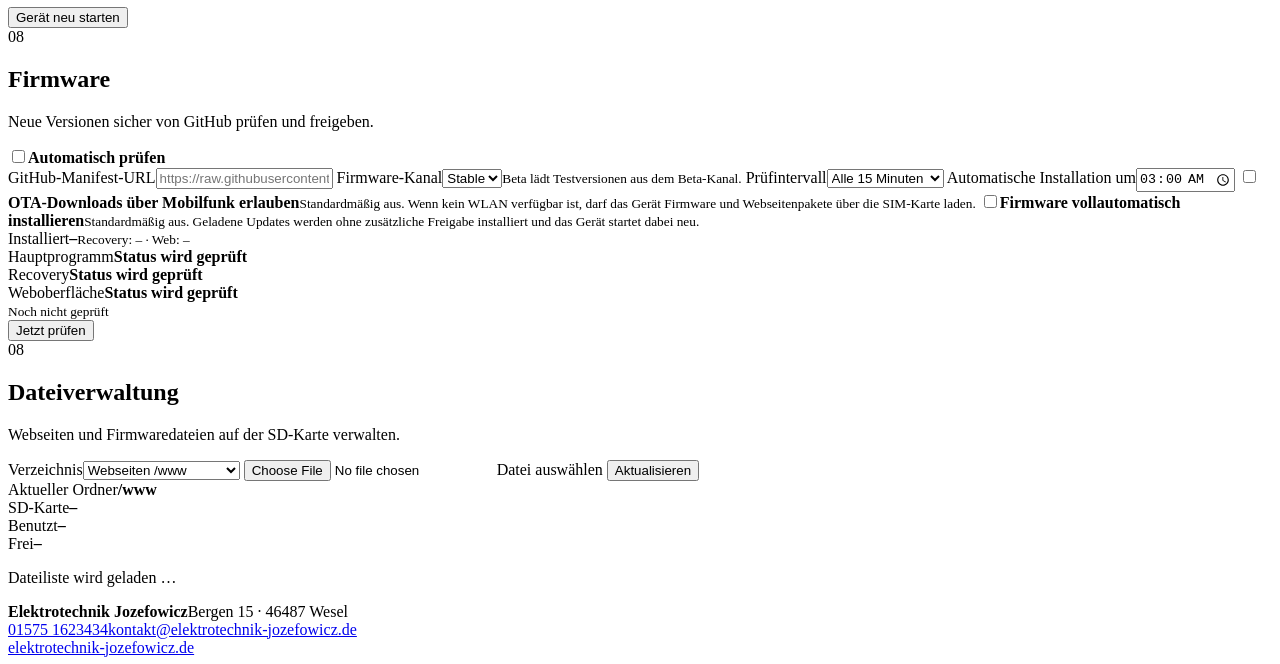
==== commit 964812fb: "Add app presence and push test routing" ====
--- a/data/www/index.html
+++ b/data/www/index.html
@@ -129,6 +129,16 @@
             <div class="routing-sync" id="routingSync"><i></i><span><b>Synchronisierung wird geprüft</b><small id="routingSyncMessage">–</small></span></div>
             <div class="mobile-slots" id="mobileSlots"><p class="empty">Mobilfunknummern werden geladen …</p></div>
           </div>
+          <div class="app-presence">
+            <div class="routing-head">
+              <div>
+                <h4>Aktive App-Anmeldungen</h4>
+                <p>Jede Installation meldet sich unter <code>&lt;system-id&gt;/the_app/&lt;uuid&gt;/presence</code>.</p>
+              </div>
+              <div><span>Online</span><strong id="appPresenceCount">–</strong></div>
+            </div>
+            <div class="app-presence-list" id="appPresenceList"><p class="empty">Noch keine App-Anmeldungen gefunden.</p></div>
+          </div>
           <div class="subsection">
             <div class="subsection-title"><div><h3>Alarmfortschritt</h3><p>Alarmcode, Rufnummer, SMS/Anruf und Ergebnis an den MiOne-PC melden.</p></div><label class="switch"><input id="alarmProgressEnabled" type="checkbox"><span></span><b>Aktiv</b></label></div>
           </div>
@@ -147,6 +157,10 @@
             <div class="fields two">
               <label class="wide"><span>TopTopic</span><input id="mqttTopTopic" type="text" maxlength="128" placeholder="homeassistant/mione"><small>Wird nur aktiv benutzt, wenn der Dienste-Broker eingeschaltet ist.</small></label>
             </div>
+          </div>
+          <div class="subsection" id="pushSection">
+            <div class="subsection-title"><div><h3>Push-Benachrichtigung</h3><p>Push Service Test an die in der App aktivierten Benutzer des aktuellen Systems senden.</p></div></div>
+            <button type="button" id="pushTestButton">Push Service Test senden</button>
           </div>
           <div class="subsection" data-feature="offlineTcp">
             <div class="subsection-title"><div><h3>TCP-Socket Direktverbindung</h3><p>Direkter Befehlskanal im lokalen WLAN oder Ethernet.</p></div><label class="switch"><input id="offlineTcpEnabled" type="checkbox"><span></span><b>Aktiv</b></label></div>
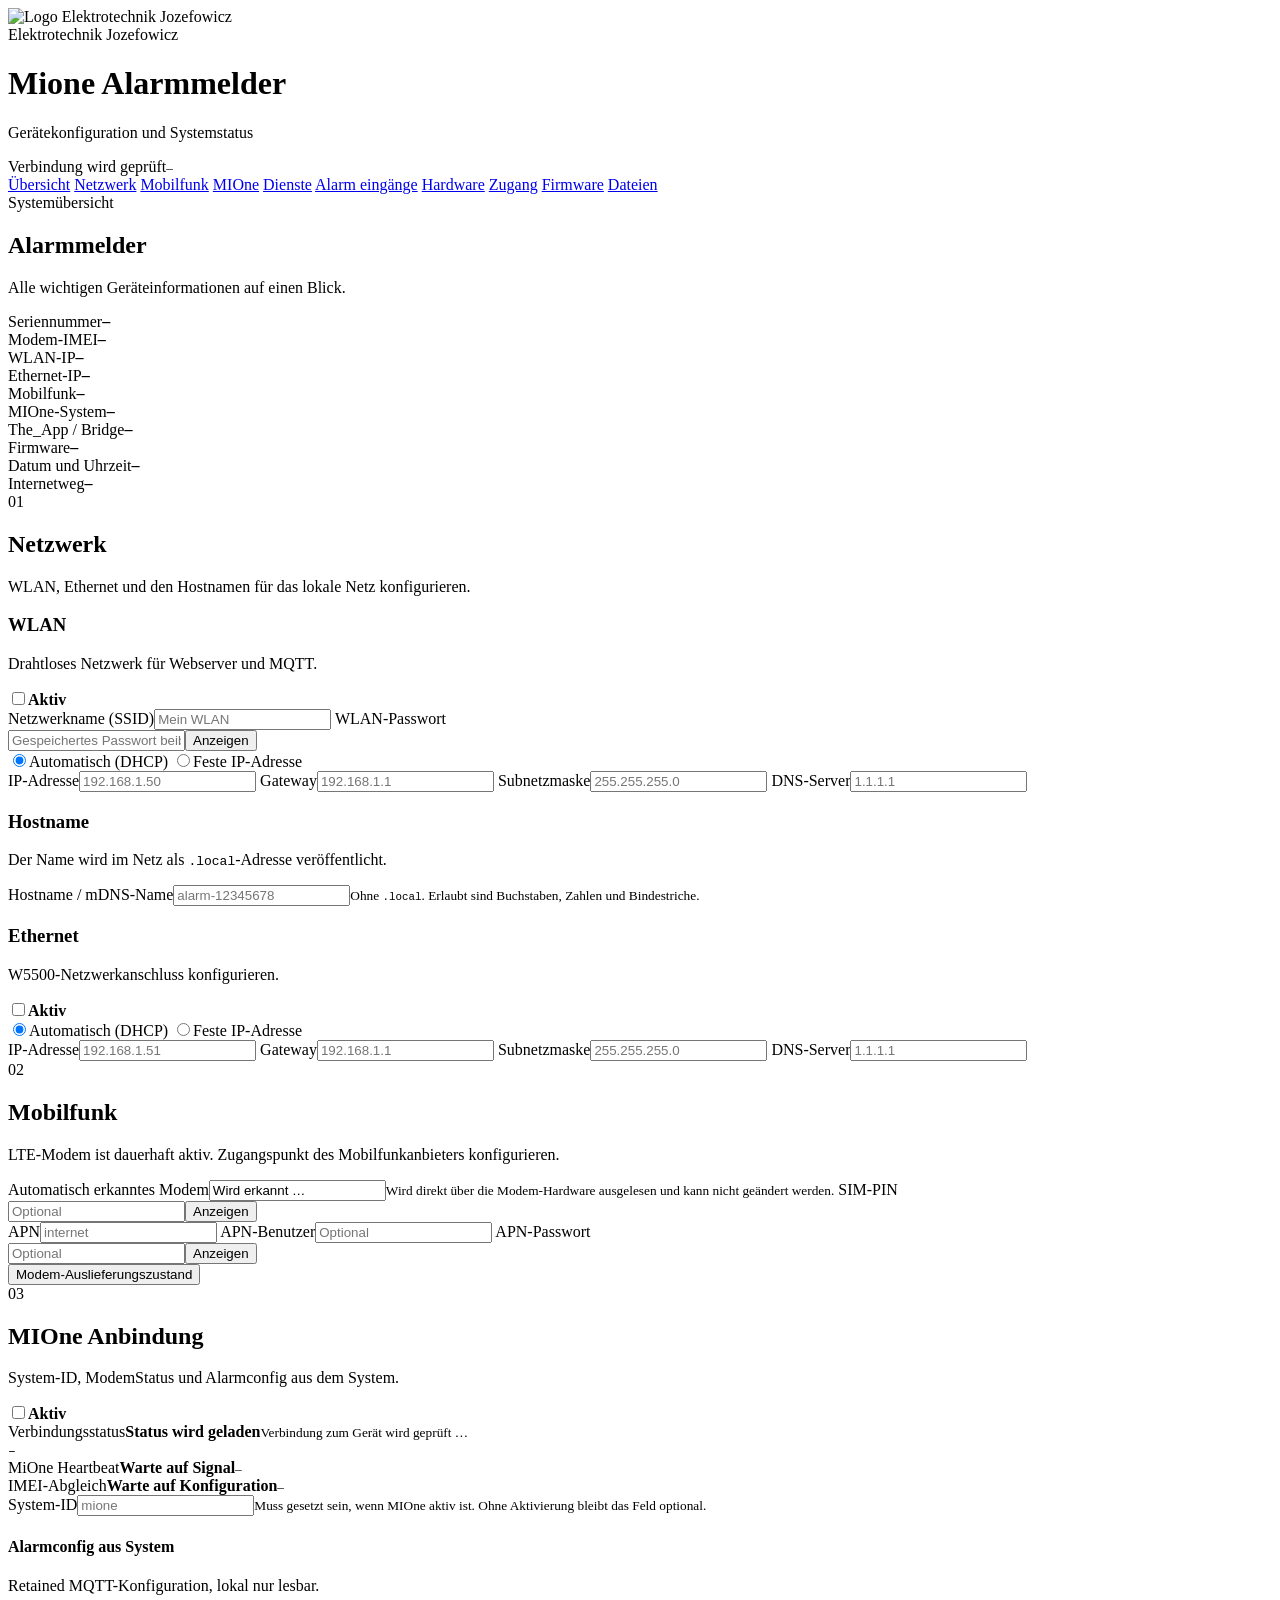
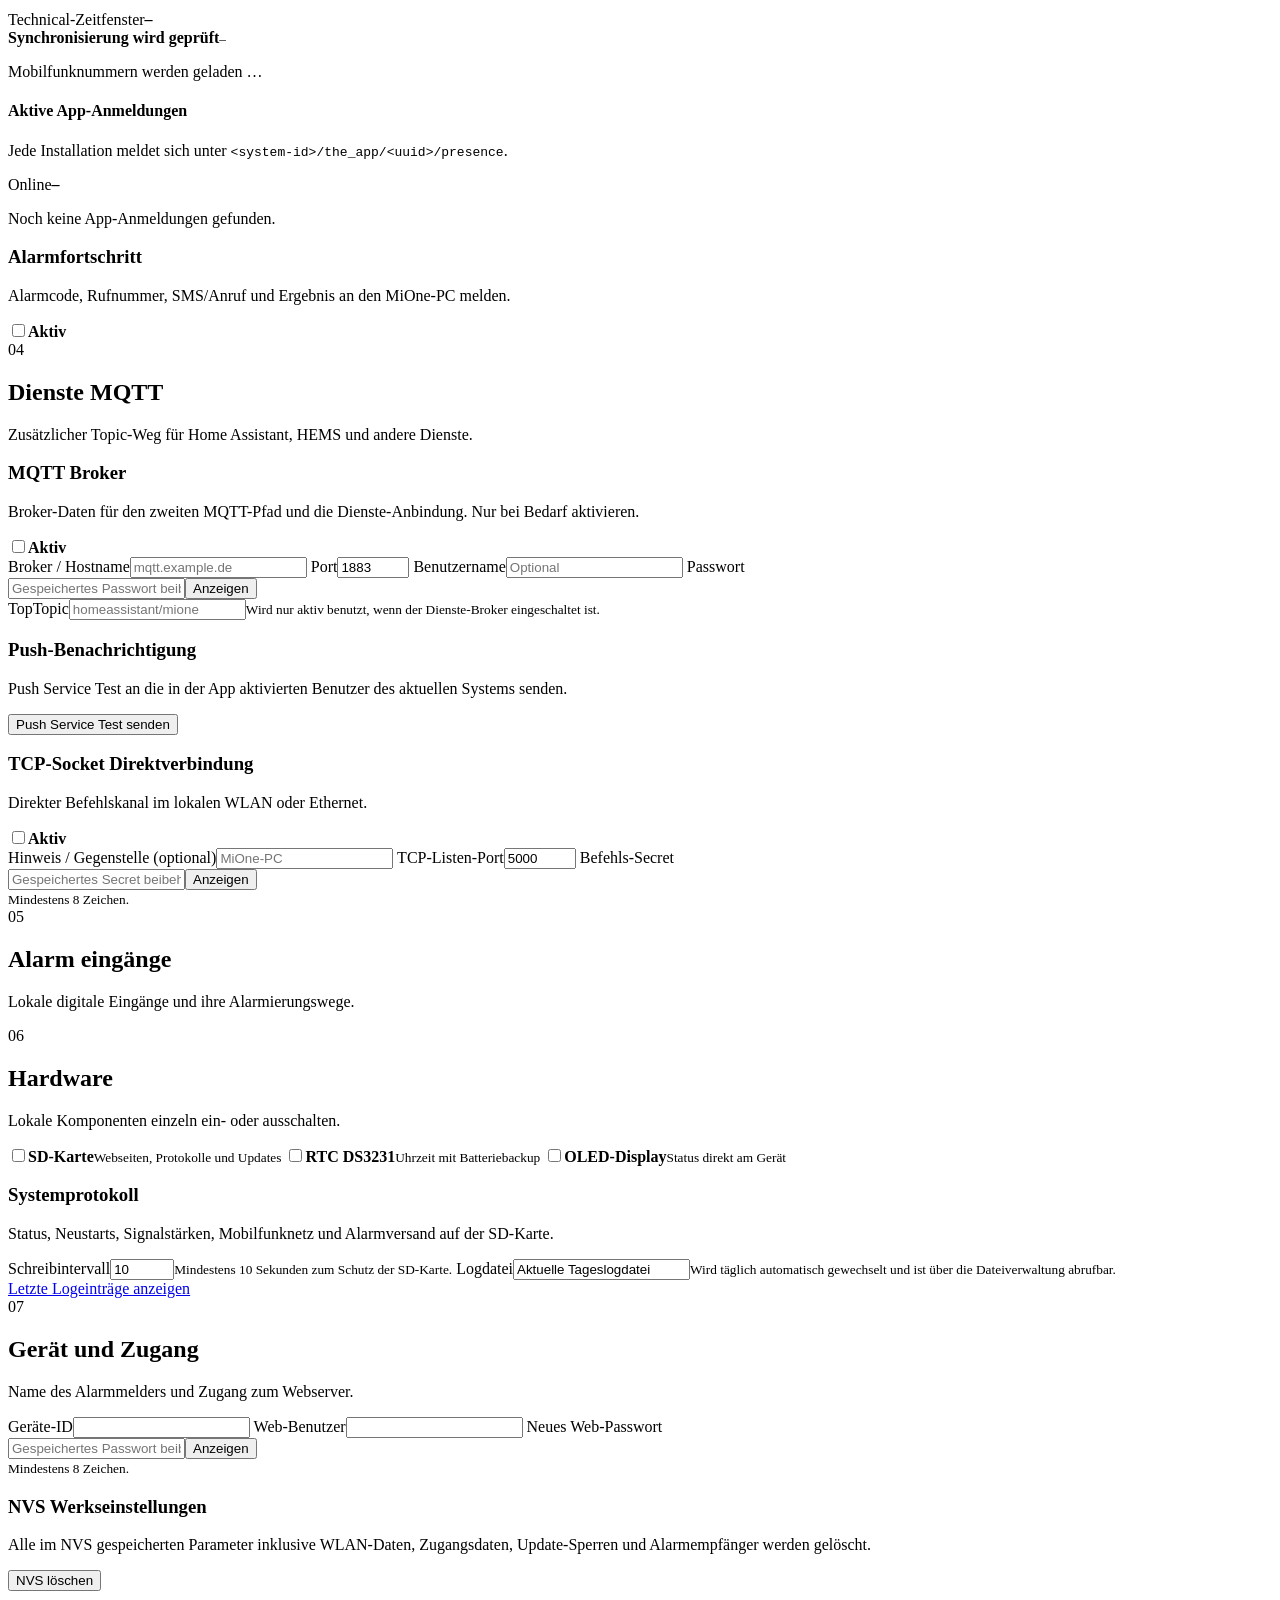
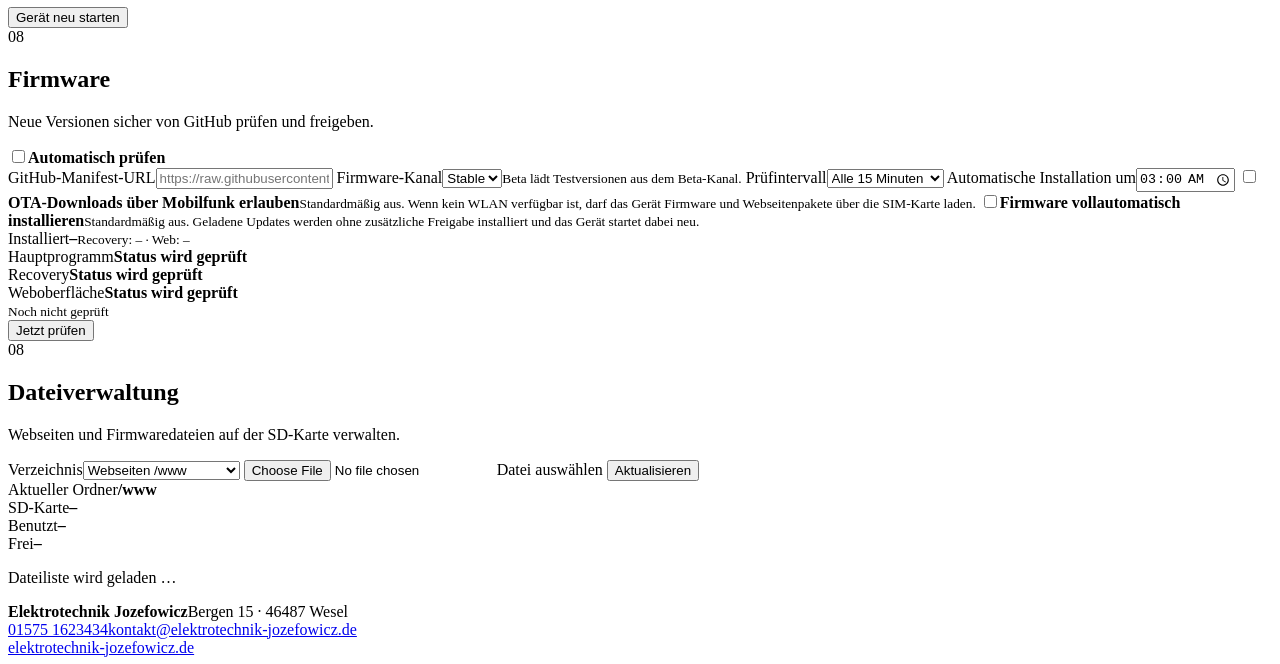
==== commit 2034c011: "Add daily log rotation and log picker" ====
--- a/data/www/index.html
+++ b/data/www/index.html
@@ -188,7 +188,7 @@
             <div class="subsection-title"><div><h3>Systemprotokoll</h3><p>Status, Neustarts, Signalstärken, Mobilfunknetz und Alarmversand auf der SD-Karte.</p></div></div>
             <div class="fields two">
               <label><span>Schreibintervall</span><input id="logIntervalSeconds" type="number" min="10" max="3600" step="1" value="10"><small>Mindestens 10 Sekunden zum Schutz der SD-Karte.</small></label>
-              <label><span>Logdatei</span><input type="text" value="/logs/system.csv" readonly><small>Über die Dateiverwaltung abrufbar.</small></label>
+              <label><span>Logdatei</span><input type="text" value="Aktuelle Tageslogdatei" readonly><small>Wird täglich automatisch gewechselt und ist über die Dateiverwaltung abrufbar.</small></label>
             </div>
             <div class="actions log-actions"><a class="button secondary" href="/logs.html?limit=100" target="_blank" rel="noopener">Letzte Logeinträge anzeigen</a></div>
           </div>
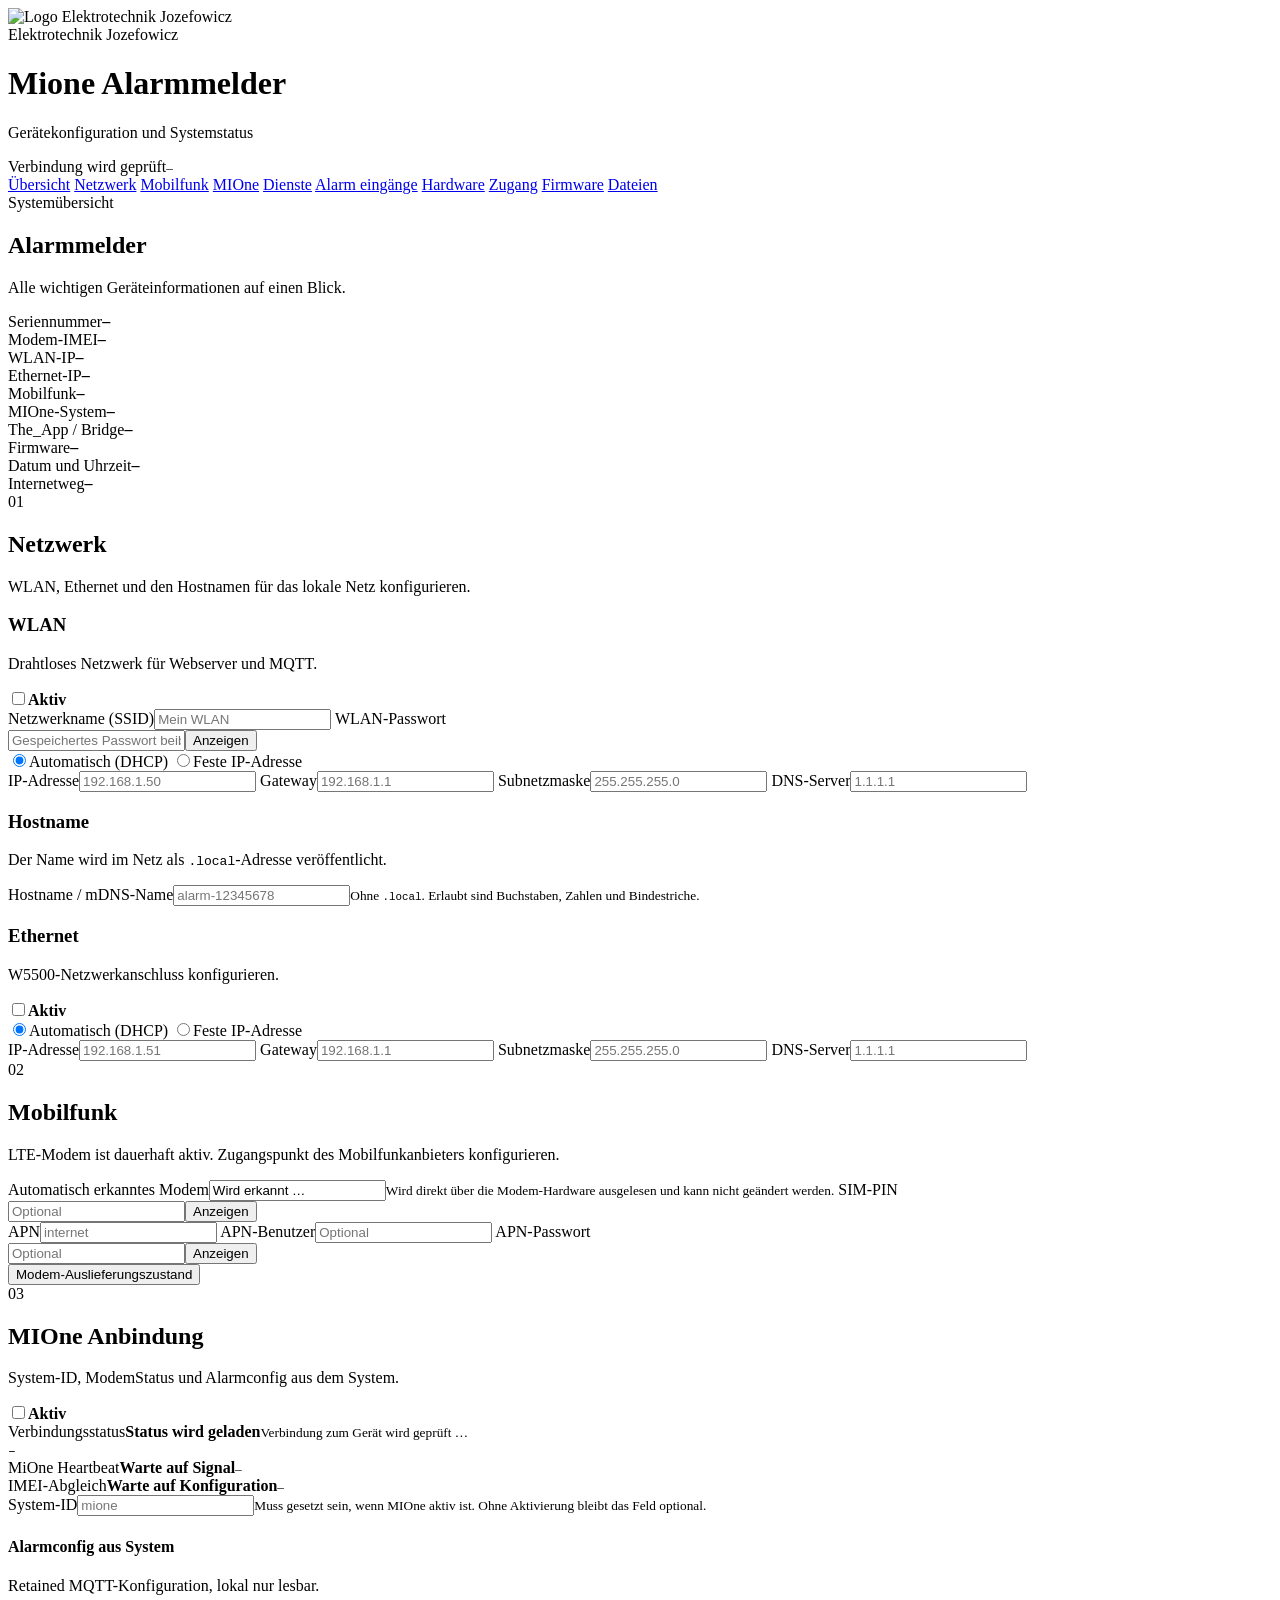
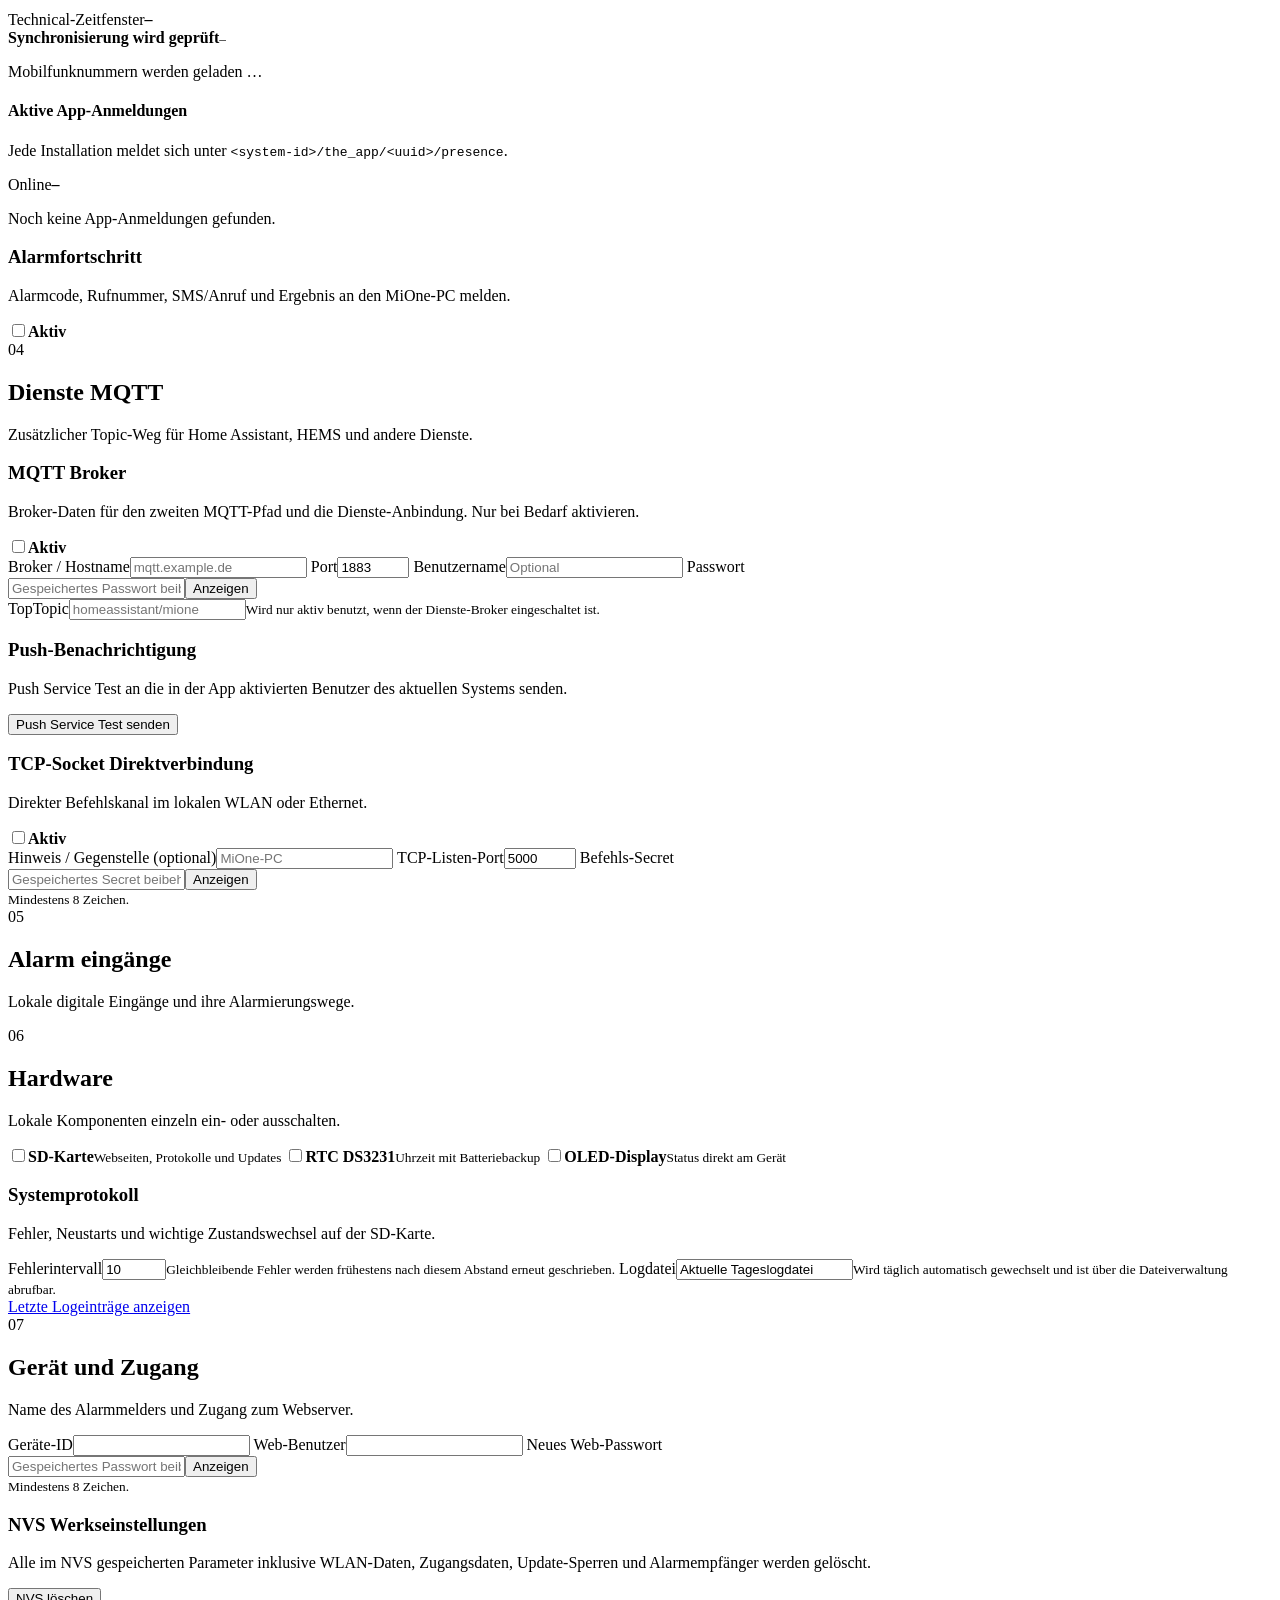
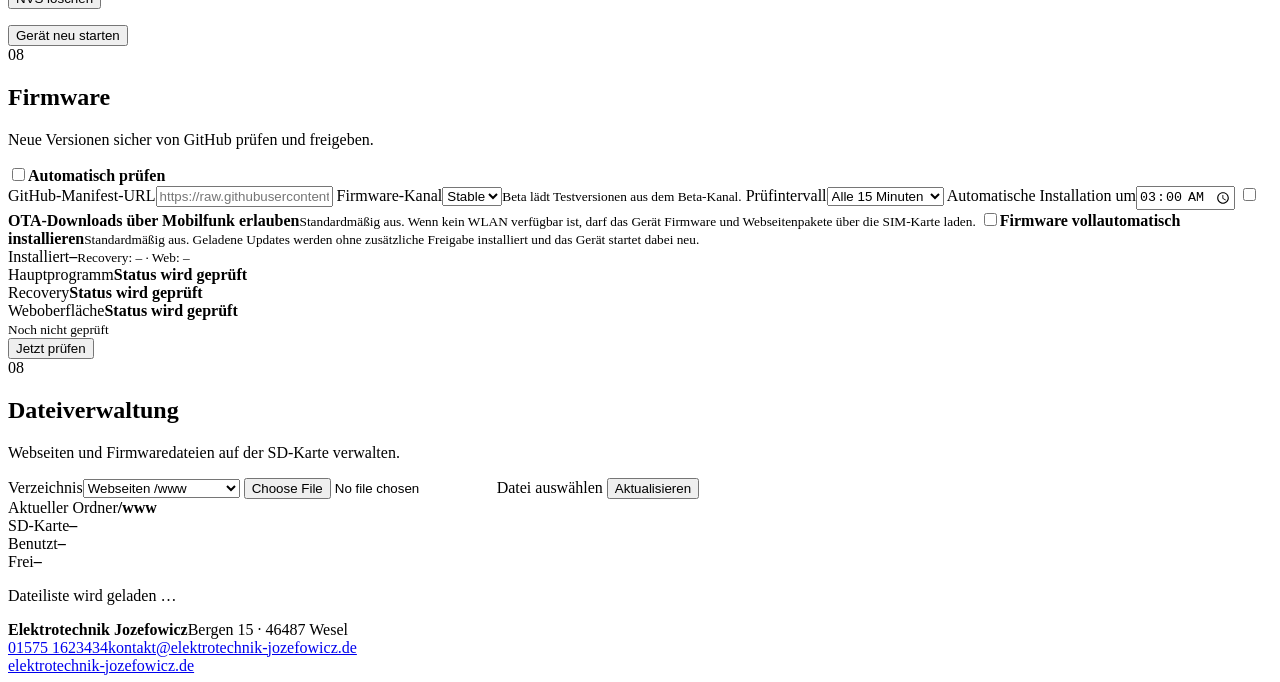
==== commit dfe8aae1: "Reduce status log noise and restore web assets" ====
--- a/data/www/index.html
+++ b/data/www/index.html
@@ -185,9 +185,9 @@
             <label><input id="displayEnabled" type="checkbox"><span><b>OLED-Display</b><small>Status direkt am Gerät</small></span></label>
           </div>
           <div class="subsection">
-            <div class="subsection-title"><div><h3>Systemprotokoll</h3><p>Status, Neustarts, Signalstärken, Mobilfunknetz und Alarmversand auf der SD-Karte.</p></div></div>
-            <div class="fields two">
-              <label><span>Schreibintervall</span><input id="logIntervalSeconds" type="number" min="10" max="3600" step="1" value="10"><small>Mindestens 10 Sekunden zum Schutz der SD-Karte.</small></label>
+            <div class="subsection-title"><div><h3>Systemprotokoll</h3><p>Fehler, Neustarts und wichtige Zustandswechsel auf der SD-Karte.</p></div></div>
+            <div class="fields two">
+              <label><span>Fehlerintervall</span><input id="logIntervalSeconds" type="number" min="10" max="3600" step="1" value="10"><small>Gleichbleibende Fehler werden frühestens nach diesem Abstand erneut geschrieben.</small></label>
               <label><span>Logdatei</span><input type="text" value="Aktuelle Tageslogdatei" readonly><small>Wird täglich automatisch gewechselt und ist über die Dateiverwaltung abrufbar.</small></label>
             </div>
             <div class="actions log-actions"><a class="button secondary" href="/logs.html?limit=100" target="_blank" rel="noopener">Letzte Logeinträge anzeigen</a></div>
